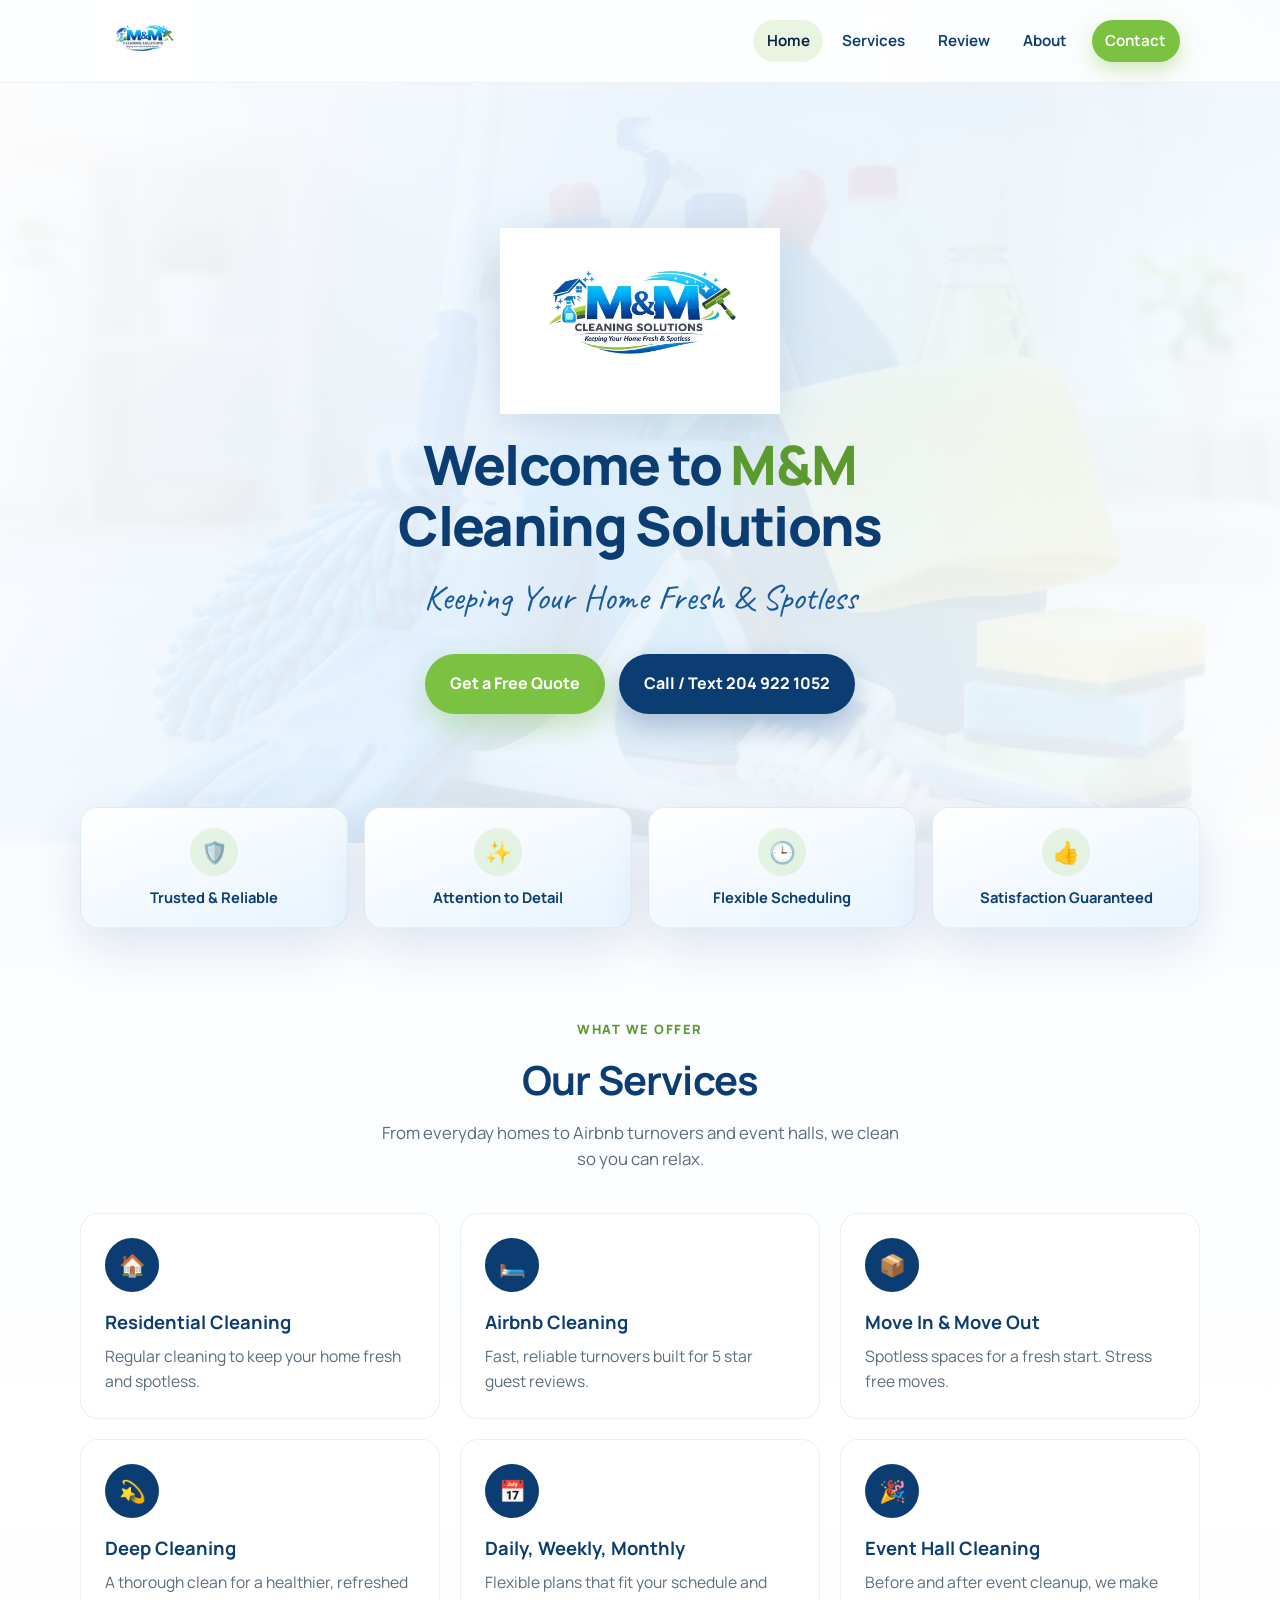
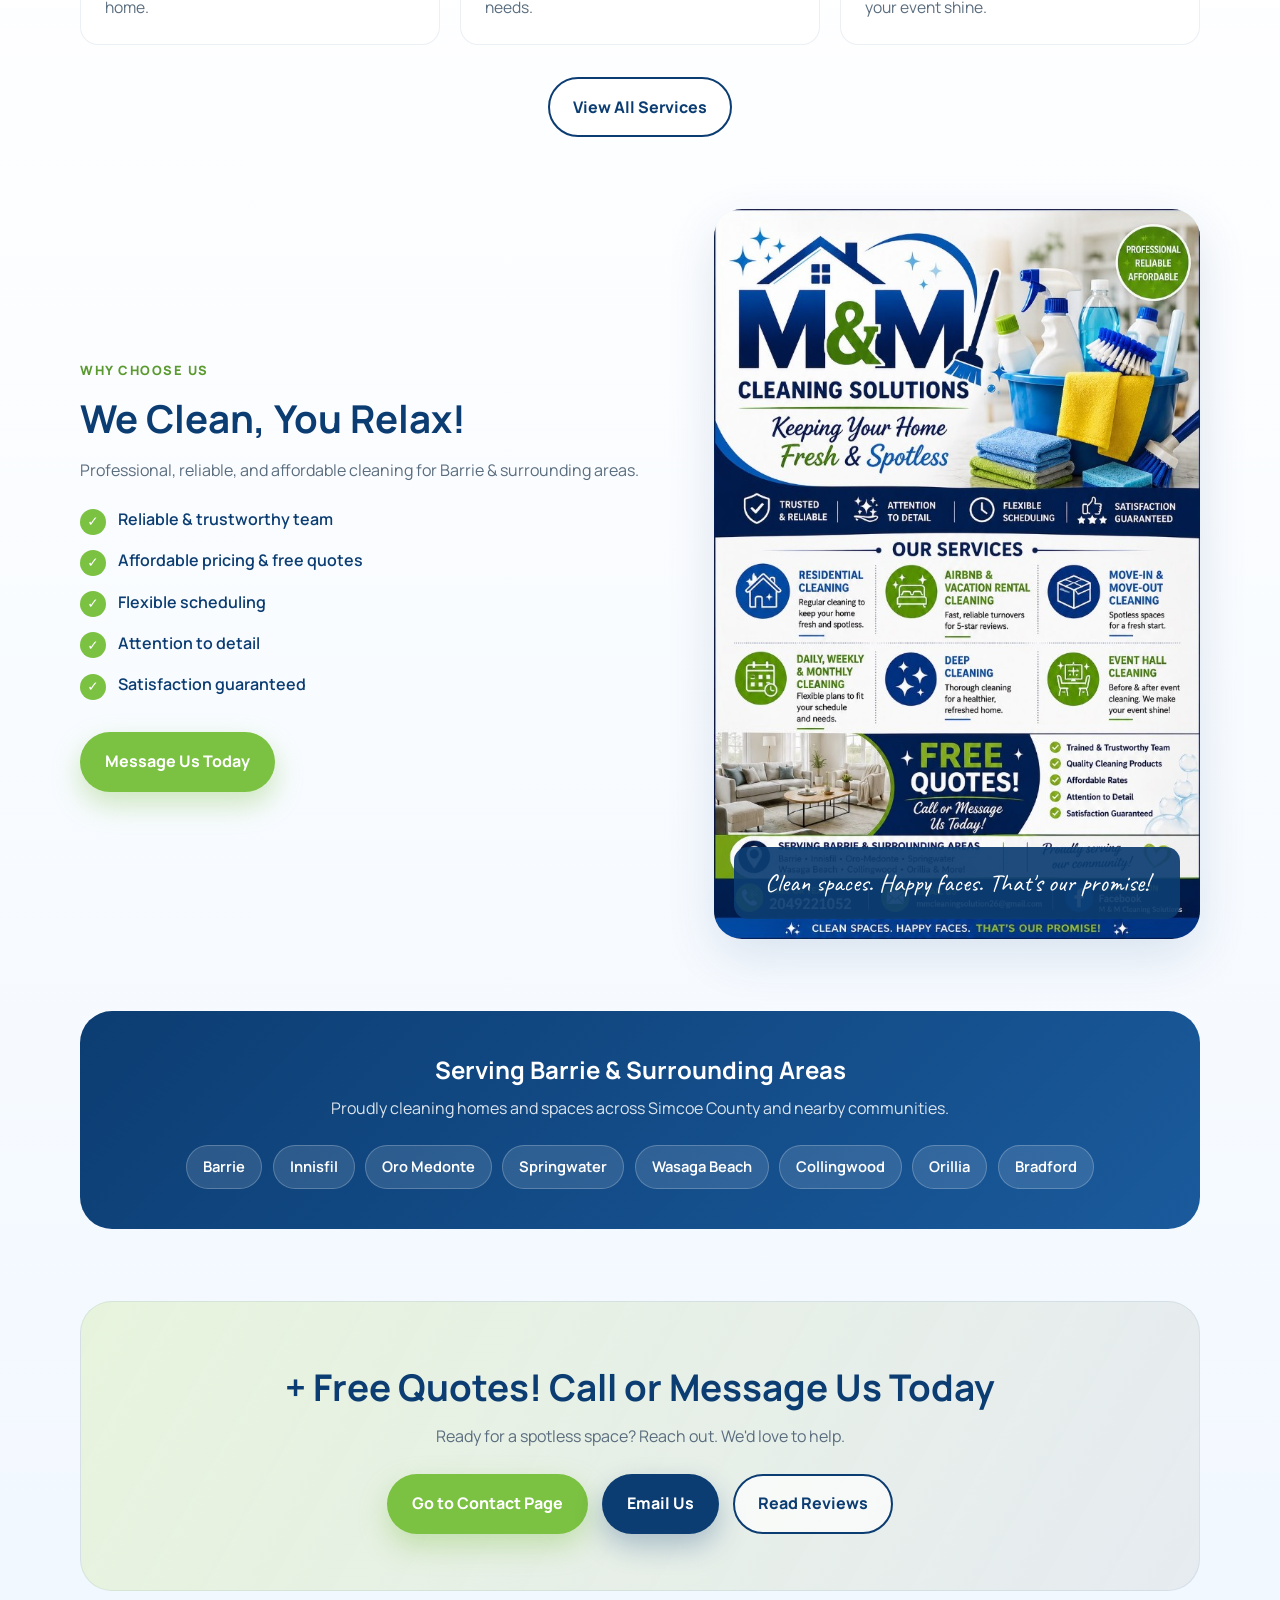
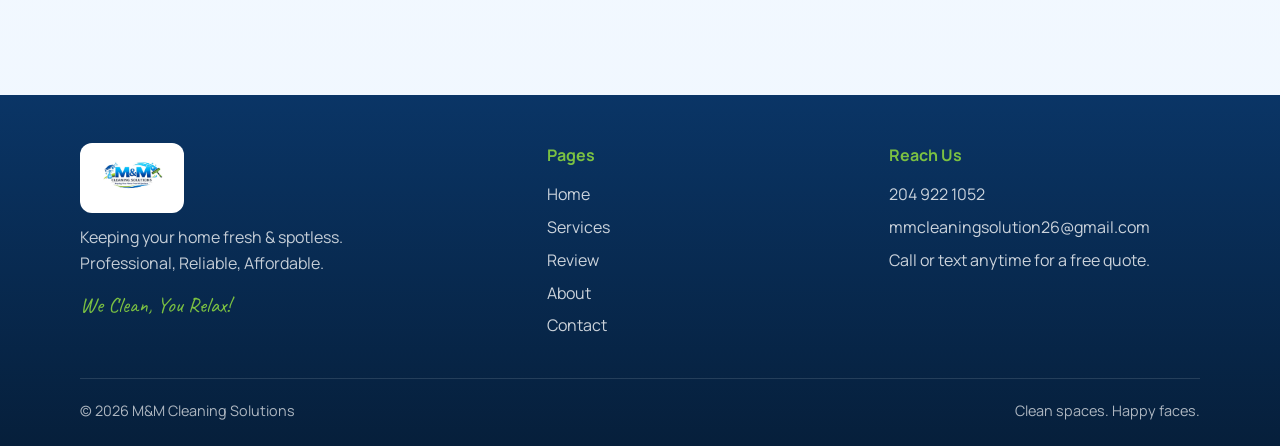
==== index.html @ eb291bbc "Add M&M Cleaning Solutions website with contact, services, and reviews. Co-authored-by: Cursor <curs" ====
﻿<!DOCTYPE html>
<html lang="en">
<head>
 <meta charset="UTF-8" />
 <meta name="viewport" content="width=device-width, initial-scale=1.0" />
 <title>M&M Cleaning Solutions | Keeping Your Home Fresh & Spotless</title>
 <meta name="description" content="Professional residential, Airbnb, deep, and event cleaning in Barrie and surrounding areas. Call or text 204 922 1052 for a free quote." />
 <link rel="preconnect" href="https://fonts.googleapis.com" />
 <link rel="preconnect" href="https://fonts.gstatic.com" crossorigin />
 <link href="https://fonts.googleapis.com/css2?family=Caveat:wght@600;700&family=Manrope:wght@500;600;700;800&display=swap" rel="stylesheet" />
 <link rel="stylesheet" href="css/styles.css" />
 <link rel="icon" href="assets/logo.png" />
</head>
<body data-page="home">
 <header class="site-header">
 <div class="nav-wrap">
 <a class="brand" href="index.html" aria-label="M&M Cleaning Solutions home">
 <img src="assets/logo.png" alt="M&M Cleaning Solutions logo" />
 <span class="brand-text">M&M Cleaning<small>Solutions</small></span>
 </a>
 <button class="menu-toggle" type="button" aria-label="Open menu" aria-expanded="false">☰</button>
 <nav class="nav-links" aria-label="Primary">
 <a href="index.html" data-nav="home">Home</a>
 <a href="services.html" data-nav="services">Services</a>
 <a href="review.html" data-nav="review">Review</a>
 <a href="about.html" data-nav="about">About</a>
 <a class="nav-cta" href="contact.html" data-nav="contact">Contact</a>
 </nav>
 </div>
 </header>

 <main>
 <section class="hero">
 <div class="hero-bg" aria-hidden="true"></div>
 <div class="hero-veil" aria-hidden="true"></div>
 <div class="hero-inner">
 <img class="hero-logo" src="assets/logo.png" alt="M&M Cleaning Solutions" />
 <h1>Welcome to <span>M&M</span> Cleaning Solutions</h1>
 <p class="hero-tag">Keeping Your Home Fresh & Spotless</p>
 <div class="hero-actions">
 <a class="btn btn-primary" href="contact.html">Get a Free Quote</a>
 <a class="btn btn-secondary" href="tel:2049221052">Call / Text 204 922 1052</a>
 </div>
 </div>
 </section>

 <div class="values">
 <article class="value-item reveal">
 <div class="value-icon">🛡️</div>
 <h3>Trusted & Reliable</h3>
 </article>
 <article class="value-item reveal">
 <div class="value-icon">✨</div>
 <h3>Attention to Detail</h3>
 </article>
 <article class="value-item reveal">
 <div class="value-icon">🕒</div>
 <h3>Flexible Scheduling</h3>
 </article>
 <article class="value-item reveal">
 <div class="value-icon">👍</div>
 <h3>Satisfaction Guaranteed</h3>
 </article>
 </div>

 <section class="section">
 <div class="section-inner">
 <div class="section-head reveal">
 <span class="eyebrow">What we offer</span>
 <h2>Our Services</h2>
 <p>From everyday homes to Airbnb turnovers and event halls, we clean so you can relax.</p>
 </div>
 <div class="services-grid">
 <article class="service reveal">
 <div class="service-icon">🏠</div>
 <h3>Residential Cleaning</h3>
 <p>Regular cleaning to keep your home fresh and spotless.</p>
 </article>
 <article class="service reveal">
 <div class="service-icon">🛏️</div>
 <h3>Airbnb Cleaning</h3>
 <p>Fast, reliable turnovers built for 5 star guest reviews.</p>
 </article>
 <article class="service reveal">
 <div class="service-icon">📦</div>
 <h3>Move In & Move Out</h3>
 <p>Spotless spaces for a fresh start. Stress free moves.</p>
 </article>
 <article class="service reveal">
 <div class="service-icon">💫</div>
 <h3>Deep Cleaning</h3>
 <p>A thorough clean for a healthier, refreshed home.</p>
 </article>
 <article class="service reveal">
 <div class="service-icon">📅</div>
 <h3>Daily, Weekly, Monthly</h3>
 <p>Flexible plans that fit your schedule and needs.</p>
 </article>
 <article class="service reveal">
 <div class="service-icon">🎉</div>
 <h3>Event Hall Cleaning</h3>
 <p>Before and after event cleanup, we make your event shine.</p>
 </article>
 </div>
 <div class="hero-actions" style="margin-top: 2rem;">
 <a class="btn btn-outline" href="services.html">View All Services</a>
 </div>
 </div>
 </section>

 <section class="section" style="padding-top: 0;">
 <div class="section-inner split">
 <div class="reveal">
 <span class="eyebrow">Why choose us</span>
 <h2 style="color: var(--navy); font-size: clamp(1.8rem, 3vw, 2.4rem); margin-bottom: 0.5rem;">We Clean, You Relax!</h2>
 <p style="color: var(--muted);">Professional, reliable, and affordable cleaning for Barrie & surrounding areas.</p>
 <ul class="check-list">
 <li><span class="check">✓</span> Reliable & trustworthy team</li>
 <li><span class="check">✓</span> Affordable pricing & free quotes</li>
 <li><span class="check">✓</span> Flexible scheduling</li>
 <li><span class="check">✓</span> Attention to detail</li>
 <li><span class="check">✓</span> Satisfaction guaranteed</li>
 </ul>
 <a class="btn btn-primary" href="contact.html">Message Us Today</a>
 </div>
 <div class="split-visual reveal">
 <img src="assets/living-room.png" alt="Clean, bright living space" />
 <div class="split-badge">Clean spaces. Happy faces. That's our promise!</div>
 </div>
 </div>
 </section>

 <section class="section" style="padding-top: 0;">
 <div class="section-inner">
 <div class="areas reveal">
 <h2>Serving Barrie & Surrounding Areas</h2>
 <p>Proudly cleaning homes and spaces across Simcoe County and nearby communities.</p>
 <div class="area-chips">
 <span>Barrie</span>
 <span>Innisfil</span>
 <span>Oro Medonte</span>
 <span>Springwater</span>
 <span>Wasaga Beach</span>
 <span>Collingwood</span>
 <span>Orillia</span>
 <span>Bradford</span>
 </div>
 </div>
 </div>
 </section>

 <section class="section" style="padding-top: 0;">
 <div class="section-inner">
 <div class="cta-band reveal">
 <h2>+ Free Quotes! Call or Message Us Today</h2>
 <p>Ready for a spotless space? Reach out. We'd love to help.</p>
 <div class="hero-actions">
 <a class="btn btn-primary" href="contact.html">Go to Contact Page</a>
 <a class="btn btn-secondary" href="mailto:mmcleaningsolution26@gmail.com">Email Us</a>
 <a class="btn btn-outline" href="review.html">Read Reviews</a>
 </div>
 </div>
 </div>
 </section>
 </main>

 <footer class="site-footer">
 <div class="footer-grid">
 <div class="footer-brand">
 <img src="assets/logo.png" alt="M&M Cleaning Solutions" />
 <p>Keeping your home fresh & spotless. Professional, Reliable, Affordable.</p>
 <p class="footer-promise" style="margin-top: 0.75rem;">We Clean, You Relax!</p>
 </div>
 <div class="footer-col">
 <h4>Pages</h4>
 <a href="index.html">Home</a>
 <a href="services.html">Services</a>
 <a href="review.html">Review</a>
 <a href="about.html">About</a>
 <a href="contact.html">Contact</a>
 </div>
 <div class="footer-col">
 <h4>Reach Us</h4>
 <a href="tel:2049221052">204 922 1052</a>
 <a href="mailto:mmcleaningsolution26@gmail.com">mmcleaningsolution26@gmail.com</a>
 <p>Call or text anytime for a free quote.</p>
 </div>
 </div>
 <div class="footer-bottom">
 <span>© <span id="year"></span> M&M Cleaning Solutions</span>
 <span>Clean spaces. Happy faces.</span>
 </div>
 </footer>

 <script src="js/main.js"></script>
</body>
</html>
---- css/styles.css ----
/* M&M Cleaning Solutions — Brand Styles */
:root {
  --navy: #0c3d72;
  --navy-deep: #08213f;
  --navy-soft: #1a5a9c;
  --lime: #7bc142;
  --lime-bright: #8fd45a;
  --lime-deep: #5a9a2e;
  --sky: #e8f4ff;
  --mist: #f3f9ff;
  --ink: #1a2b3c;
  --muted: #5a6d7e;
  --white: #ffffff;
  --shadow: 0 18px 50px rgba(12, 61, 114, 0.12);
  --radius: 18px;
  --max: 1120px;
  --font: "Manrope", system-ui, sans-serif;
  --script: "Caveat", cursive;
}

*,
*::before,
*::after {
  box-sizing: border-box;
  margin: 0;
  padding: 0;
}

html {
  scroll-behavior: smooth;
}

body {
  font-family: var(--font);
  color: var(--ink);
  background:
    radial-gradient(1200px 600px at 10% -10%, rgba(123, 193, 66, 0.14), transparent 55%),
    radial-gradient(900px 500px at 100% 0%, rgba(26, 90, 156, 0.12), transparent 50%),
    linear-gradient(180deg, var(--mist) 0%, var(--white) 40%, #eef6ff 100%);
  min-height: 100vh;
  line-height: 1.6;
  overflow-x: hidden;
}

img {
  max-width: 100%;
  display: block;
}

a {
  color: inherit;
  text-decoration: none;
}

ul {
  list-style: none;
}

/* —— Header —— */
.site-header {
  position: sticky;
  top: 0;
  z-index: 100;
  backdrop-filter: blur(14px);
  background: rgba(255, 255, 255, 0.88);
  border-bottom: 1px solid rgba(12, 61, 114, 0.08);
}

.nav-wrap {
  max-width: var(--max);
  margin: 0 auto;
  padding: 0.75rem 1.25rem;
  display: flex;
  align-items: center;
  justify-content: space-between;
  gap: 1rem;
}

.brand {
  display: flex;
  align-items: center;
  gap: 0.65rem;
}

.brand img {
  height: 58px;
  width: auto;
}

.brand-text {
  display: none;
}

.nav-links {
  display: flex;
  align-items: center;
  gap: 0.35rem;
}

.nav-links a {
  font-weight: 650;
  font-size: 0.95rem;
  padding: 0.55rem 0.85rem;
  border-radius: 999px;
  color: var(--navy);
  transition: background 0.25s ease, color 0.25s ease, transform 0.25s ease;
}

.nav-links a:hover,
.nav-links a.active {
  background: rgba(123, 193, 66, 0.16);
  color: var(--navy-deep);
}

.nav-links a.nav-cta {
  background: var(--lime);
  color: var(--white);
  margin-left: 0.35rem;
  box-shadow: 0 8px 20px rgba(123, 193, 66, 0.35);
}

.nav-links a.nav-cta:hover {
  background: var(--lime-deep);
  color: var(--white);
  transform: translateY(-1px);
}

.menu-toggle {
  display: none;
  border: none;
  background: var(--navy);
  color: white;
  width: 44px;
  height: 44px;
  border-radius: 12px;
  cursor: pointer;
  font-size: 1.25rem;
}

/* —— Hero —— */
.hero {
  position: relative;
  min-height: min(92vh, 760px);
  display: grid;
  place-items: center;
  overflow: hidden;
  isolation: isolate;
}

.hero-bg {
  position: absolute;
  inset: 0;
  background:
    url("../assets/banner.png") center / cover no-repeat;
  opacity: 0.28;
  z-index: -2;
  transform: scale(1.04);
  animation: heroDrift 18s ease-in-out infinite alternate;
}

.hero-veil {
  position: absolute;
  inset: 0;
  z-index: -1;
  background:
    linear-gradient(120deg, rgba(255, 255, 255, 0.88) 0%, rgba(232, 244, 255, 0.78) 45%, rgba(255, 255, 255, 0.7) 100%),
    radial-gradient(circle at 70% 40%, rgba(123, 193, 66, 0.12), transparent 45%);
}

.hero-inner {
  max-width: var(--max);
  width: 100%;
  padding: 4.5rem 1.25rem 3.5rem;
  text-align: center;
}

.hero-logo {
  width: min(280px, 70vw);
  margin: 0 auto 1.25rem;
  filter: drop-shadow(0 10px 24px rgba(12, 61, 114, 0.15));
  animation: riseIn 0.9s ease both;
}

.hero h1 {
  font-size: clamp(2rem, 5vw, 3.4rem);
  line-height: 1.12;
  color: var(--navy);
  font-weight: 800;
  letter-spacing: -0.03em;
  max-width: 16ch;
  margin: 0 auto 0.85rem;
  animation: riseIn 0.9s ease 0.1s both;
}

.hero h1 span {
  color: var(--lime-deep);
}

.hero-tag {
  font-family: var(--script);
  font-size: clamp(1.55rem, 3.2vw, 2.2rem);
  color: var(--navy-soft);
  margin-bottom: 1.75rem;
  animation: riseIn 0.9s ease 0.2s both;
}

.hero-actions {
  display: flex;
  flex-wrap: wrap;
  gap: 0.85rem;
  justify-content: center;
  animation: riseIn 0.9s ease 0.3s both;
}

.btn {
  display: inline-flex;
  align-items: center;
  justify-content: center;
  gap: 0.45rem;
  padding: 0.95rem 1.45rem;
  border-radius: 999px;
  font-weight: 750;
  font-size: 1rem;
  border: 2px solid transparent;
  cursor: pointer;
  transition: transform 0.2s ease, box-shadow 0.2s ease, background 0.2s ease;
}

.btn:hover {
  transform: translateY(-2px);
}

.btn-primary {
  background: var(--lime);
  color: var(--white);
  box-shadow: 0 12px 28px rgba(123, 193, 66, 0.35);
}

.btn-primary:hover {
  background: var(--lime-deep);
}

.btn-secondary {
  background: var(--navy);
  color: var(--white);
  box-shadow: 0 12px 28px rgba(12, 61, 114, 0.28);
}

.btn-secondary:hover {
  background: var(--navy-soft);
}

.btn-outline {
  background: rgba(255, 255, 255, 0.7);
  border-color: var(--navy);
  color: var(--navy);
}

.btn-outline:hover {
  background: var(--navy);
  color: white;
}

/* —— Sections —— */
.section {
  padding: 4.5rem 1.25rem;
}

.section-inner {
  max-width: var(--max);
  margin: 0 auto;
}

.section-head {
  text-align: center;
  margin-bottom: 2.5rem;
}

.section-head h2 {
  font-size: clamp(1.8rem, 3.5vw, 2.5rem);
  color: var(--navy);
  letter-spacing: -0.02em;
  margin-bottom: 0.5rem;
}

.section-head p {
  color: var(--muted);
  max-width: 52ch;
  margin: 0 auto;
  font-size: 1.05rem;
}

.eyebrow {
  display: inline-block;
  font-size: 0.8rem;
  font-weight: 800;
  letter-spacing: 0.12em;
  text-transform: uppercase;
  color: var(--lime-deep);
  margin-bottom: 0.5rem;
}

/* Values strip */
.values {
  display: grid;
  grid-template-columns: repeat(4, 1fr);
  gap: 1rem;
  margin-top: -2.25rem;
  position: relative;
  z-index: 2;
  padding: 0 1.25rem 1rem;
  max-width: calc(var(--max) + 2.5rem);
  margin-left: auto;
  margin-right: auto;
}

.value-item {
  background: linear-gradient(160deg, var(--white), var(--sky));
  border: 1px solid rgba(12, 61, 114, 0.08);
  border-radius: var(--radius);
  padding: 1.25rem 1rem;
  text-align: center;
  box-shadow: var(--shadow);
  transition: transform 0.25s ease;
}

.value-item:hover {
  transform: translateY(-4px);
}

.value-icon {
  width: 48px;
  height: 48px;
  margin: 0 auto 0.75rem;
  border-radius: 50%;
  display: grid;
  place-items: center;
  background: rgba(123, 193, 66, 0.15);
  color: var(--navy);
  font-size: 1.35rem;
}

.value-item h3 {
  font-size: 0.92rem;
  color: var(--navy);
  line-height: 1.3;
}

/* Services grid */
.services-grid {
  display: grid;
  grid-template-columns: repeat(3, 1fr);
  gap: 1.25rem;
}

.service {
  padding: 1.5rem;
  border-radius: var(--radius);
  background: rgba(255, 255, 255, 0.72);
  border: 1px solid rgba(12, 61, 114, 0.08);
  transition: border-color 0.25s ease, transform 0.25s ease, box-shadow 0.25s ease;
}

.service:hover {
  border-color: rgba(123, 193, 66, 0.55);
  transform: translateY(-3px);
  box-shadow: var(--shadow);
}

.service-icon {
  width: 54px;
  height: 54px;
  border-radius: 50%;
  background: var(--navy);
  color: white;
  display: grid;
  place-items: center;
  font-size: 1.35rem;
  margin-bottom: 1rem;
}

.service h3 {
  color: var(--navy);
  margin-bottom: 0.4rem;
  font-size: 1.15rem;
}

.service p {
  color: var(--muted);
  font-size: 0.98rem;
}

/* Why / split */
.split {
  display: grid;
  grid-template-columns: 1.1fr 0.9fr;
  gap: 2.5rem;
  align-items: center;
}

.check-list {
  display: grid;
  gap: 0.85rem;
  margin: 1.5rem 0 2rem;
}

.check-list li {
  display: flex;
  align-items: flex-start;
  gap: 0.75rem;
  font-weight: 600;
  color: var(--navy);
}

.check {
  flex-shrink: 0;
  width: 26px;
  height: 26px;
  border-radius: 50%;
  background: var(--lime);
  color: white;
  display: grid;
  place-items: center;
  font-size: 0.85rem;
  margin-top: 0.1rem;
}

.split-visual {
  position: relative;
  border-radius: 28px;
  overflow: hidden;
  min-height: 340px;
  box-shadow: var(--shadow);
}

.split-visual img {
  width: 100%;
  height: 100%;
  object-fit: cover;
  min-height: 340px;
}

.split-badge {
  position: absolute;
  bottom: 1.25rem;
  left: 1.25rem;
  right: 1.25rem;
  background: rgba(12, 61, 114, 0.92);
  color: white;
  padding: 1rem 1.15rem;
  border-radius: 14px;
  font-family: var(--script);
  font-size: 1.55rem;
  text-align: center;
}

/* Areas */
.areas {
  background: linear-gradient(135deg, var(--navy) 0%, var(--navy-soft) 100%);
  color: white;
  border-radius: 32px;
  padding: 2.5rem 1.75rem;
  text-align: center;
}

.areas h2 {
  margin-bottom: 0.4rem;
}

.areas > p {
  opacity: 0.85;
  margin-bottom: 1.5rem;
}

.area-chips {
  display: flex;
  flex-wrap: wrap;
  justify-content: center;
  gap: 0.65rem;
}

.area-chips span {
  background: rgba(255, 255, 255, 0.12);
  border: 1px solid rgba(255, 255, 255, 0.22);
  padding: 0.55rem 1rem;
  border-radius: 999px;
  font-weight: 650;
  font-size: 0.92rem;
}

/* CTA band */
.cta-band {
  text-align: center;
  padding: 3.5rem 1.5rem;
  background:
    linear-gradient(120deg, rgba(123, 193, 66, 0.18), rgba(12, 61, 114, 0.1)),
    var(--white);
  border-radius: 32px;
  border: 1px solid rgba(12, 61, 114, 0.08);
}

.cta-band h2 {
  color: var(--navy);
  font-size: clamp(1.7rem, 3vw, 2.3rem);
  margin-bottom: 0.5rem;
}

.cta-band p {
  color: var(--muted);
  margin-bottom: 1.5rem;
}

.cta-band .hero-actions {
  animation: none;
}

/* Page hero (inner pages) */
.page-hero {
  position: relative;
  padding: 4rem 1.25rem 3rem;
  text-align: center;
  overflow: hidden;
  isolation: isolate;
}

.page-hero .hero-bg {
  opacity: 0.22;
  animation: none;
}

.page-hero h1 {
  font-size: clamp(2rem, 4vw, 2.8rem);
  color: var(--navy);
  margin-bottom: 0.5rem;
  position: relative;
}

.page-hero p {
  color: var(--muted);
  max-width: 48ch;
  margin: 0 auto;
  position: relative;
  font-size: 1.08rem;
}

/* Contact page */
.contact-layout {
  display: grid;
  grid-template-columns: 1fr 1.15fr;
  gap: 2rem;
  align-items: start;
}

.contact-info {
  display: grid;
  gap: 1rem;
}

.contact-card {
  background: linear-gradient(160deg, var(--navy) 0%, var(--navy-soft) 100%);
  color: white;
  border-radius: 24px;
  padding: 1.75rem;
  box-shadow: var(--shadow);
}

.contact-card h2 {
  font-size: 1.5rem;
  margin-bottom: 0.35rem;
}

.contact-card > p {
  opacity: 0.88;
  margin-bottom: 1.35rem;
}

.contact-line {
  display: flex;
  gap: 0.9rem;
  align-items: flex-start;
  padding: 0.95rem 0;
  border-top: 1px solid rgba(255, 255, 255, 0.15);
}

.contact-line:first-of-type {
  border-top: none;
  padding-top: 0;
}

.contact-ico {
  width: 44px;
  height: 44px;
  border-radius: 12px;
  background: var(--lime);
  display: grid;
  place-items: center;
  flex-shrink: 0;
  font-size: 1.2rem;
}

.contact-line strong {
  display: block;
  font-size: 0.8rem;
  text-transform: uppercase;
  letter-spacing: 0.08em;
  opacity: 0.75;
  margin-bottom: 0.15rem;
}

.contact-line a,
.contact-line span {
  font-size: 1.08rem;
  font-weight: 700;
  word-break: break-word;
}

.contact-line a:hover {
  color: var(--lime);
}

.quick-actions {
  display: grid;
  grid-template-columns: 1fr 1fr;
  gap: 0.75rem;
  margin-top: 0.5rem;
}

.quick-actions .btn {
  width: 100%;
}

.info-panel {
  background: rgba(255, 255, 255, 0.8);
  border: 1px solid rgba(12, 61, 114, 0.08);
  border-radius: 24px;
  padding: 1.5rem;
}

.info-panel h3 {
  color: var(--navy);
  margin-bottom: 0.75rem;
}

.form-panel {
  background: var(--white);
  border: 1px solid rgba(12, 61, 114, 0.1);
  border-radius: 24px;
  padding: 1.75rem;
  box-shadow: var(--shadow);
}

.form-panel h2 {
  color: var(--navy);
  margin-bottom: 0.35rem;
}

.form-panel > p {
  color: var(--muted);
  margin-bottom: 1.35rem;
}

.form-grid {
  display: grid;
  grid-template-columns: 1fr 1fr;
  gap: 1rem;
}

.field {
  display: grid;
  gap: 0.35rem;
}

.field.full {
  grid-column: 1 / -1;
}

.field label {
  font-weight: 700;
  font-size: 0.9rem;
  color: var(--navy);
}

.field input,
.field select,
.field textarea {
  width: 100%;
  padding: 0.85rem 1rem;
  border-radius: 12px;
  border: 1.5px solid rgba(12, 61, 114, 0.18);
  font: inherit;
  background: var(--mist);
  color: var(--ink);
  transition: border-color 0.2s ease, box-shadow 0.2s ease;
}

.field input:focus,
.field select:focus,
.field textarea:focus {
  outline: none;
  border-color: var(--lime);
  box-shadow: 0 0 0 3px rgba(123, 193, 66, 0.2);
  background: white;
}

.field textarea {
  min-height: 130px;
  resize: vertical;
}

.form-note {
  margin-top: 0.85rem;
  font-size: 0.9rem;
  color: var(--muted);
}

.form-success {
  display: none;
  margin-top: 1rem;
  padding: 1rem;
  border-radius: 12px;
  background: rgba(123, 193, 66, 0.15);
  color: var(--navy);
  font-weight: 650;
}

.form-success.show {
  display: block;
  animation: riseIn 0.45s ease both;
}

/* Review page — gallery + comments */
.media-toolbar {
  display: flex;
  flex-wrap: wrap;
  gap: 0.75rem;
  justify-content: space-between;
  align-items: center;
  margin: 0 0 1.25rem;
}

.media-toolbar h2 {
  color: var(--navy);
  font-size: 1.4rem;
}

.review-count {
  font-weight: 750;
  color: var(--lime-deep);
  font-size: 0.95rem;
}

.gallery-placeholder {
  display: grid;
  place-items: center;
  background:
    linear-gradient(160deg, rgba(232, 244, 255, 0.95), rgba(255, 255, 255, 0.85));
  border: 2px dashed rgba(12, 61, 114, 0.22);
  box-shadow: none;
}

.gallery-placeholder:hover {
  border-color: rgba(123, 193, 66, 0.55);
}

.placeholder-inner {
  text-align: center;
  color: var(--navy);
  padding: 1rem;
}

.placeholder-inner span {
  display: block;
  font-weight: 800;
  margin-bottom: 0.25rem;
}

.placeholder-inner small {
  color: var(--muted);
  font-weight: 600;
}

.review-layout {
  display: grid;
  grid-template-columns: 1fr 1.1fr;
  gap: 2rem;
  align-items: start;
}

.reviews-panel {
  background: rgba(255, 255, 255, 0.72);
  border: 1px solid rgba(12, 61, 114, 0.08);
  border-radius: 24px;
  padding: 1.5rem;
  min-height: 320px;
}

.reviews-list {
  display: grid;
  gap: 1rem;
  max-height: 560px;
  overflow-y: auto;
  padding-right: 0.25rem;
}

.review-card {
  padding: 1.15rem 1.25rem;
  border-radius: 16px;
  background: linear-gradient(160deg, var(--white), var(--sky));
  border: 1px solid rgba(12, 61, 114, 0.08);
  animation: riseIn 0.45s ease both;
}

.review-card-top {
  display: flex;
  justify-content: space-between;
  gap: 0.75rem;
  align-items: flex-start;
  margin-bottom: 0.55rem;
}

.review-card h3 {
  color: var(--navy);
  font-size: 1.05rem;
  margin-bottom: 0.2rem;
}

.review-stars {
  color: #e6a819;
  letter-spacing: 0.06em;
  font-size: 1rem;
  line-height: 1;
}

.review-card time {
  font-size: 0.82rem;
  color: var(--muted);
  font-weight: 650;
  white-space: nowrap;
}

.review-card p {
  color: var(--ink);
  font-size: 0.98rem;
  white-space: pre-wrap;
}

.media-grid {
  display: grid;
  grid-template-columns: repeat(3, 1fr);
  gap: 1.1rem;
}

.media-item {
  position: relative;
  border-radius: 18px;
  overflow: hidden;
  background: var(--sky);
  aspect-ratio: 4 / 3;
  border: 2px solid transparent;
  box-shadow: 0 10px 28px rgba(12, 61, 114, 0.1);
  animation: riseIn 0.5s ease both;
}

.media-item:hover {
  border-color: var(--lime);
}

.media-item img,
.media-item video {
  width: 100%;
  height: 100%;
  object-fit: cover;
}

.media-item .media-meta {
  position: absolute;
  inset: auto 0 0 0;
  padding: 0.65rem 0.8rem;
  background: linear-gradient(transparent, rgba(8, 33, 63, 0.85));
  color: white;
  font-size: 0.82rem;
  font-weight: 650;
  display: flex;
  justify-content: space-between;
  align-items: center;
  gap: 0.5rem;
}

.media-delete {
  border: none;
  background: rgba(255, 255, 255, 0.2);
  color: white;
  width: 30px;
  height: 30px;
  border-radius: 8px;
  cursor: pointer;
  font-size: 0.95rem;
}

.media-delete:hover {
  background: #e74c3c;
}

.media-empty {
  grid-column: 1 / -1;
  text-align: center;
  padding: 3rem 1rem;
  color: var(--muted);
  border: 1px dashed rgba(12, 61, 114, 0.2);
  border-radius: 18px;
  background: rgba(255, 255, 255, 0.6);
}

/* Services detail */
.service-detail {
  display: grid;
  gap: 1rem;
}

.service-row {
  display: grid;
  grid-template-columns: 72px 1fr;
  gap: 1.15rem;
  padding: 1.35rem;
  border-radius: var(--radius);
  background: rgba(255, 255, 255, 0.75);
  border: 1px solid rgba(12, 61, 114, 0.08);
  align-items: start;
}

.service-row .service-icon {
  margin: 0;
}

/* Footer */
.site-footer {
  margin-top: 2rem;
  background: linear-gradient(180deg, #0a3566, #061f3b);
  color: rgba(255, 255, 255, 0.9);
  padding: 3rem 1.25rem 1.5rem;
}

.footer-grid {
  max-width: var(--max);
  margin: 0 auto;
  display: grid;
  grid-template-columns: 1.4fr 1fr 1fr;
  gap: 2rem;
  padding-bottom: 2rem;
  border-bottom: 1px solid rgba(255, 255, 255, 0.12);
}

.footer-brand img {
  height: 70px;
  width: auto;
  margin-bottom: 0.75rem;
  background: white;
  border-radius: 12px;
  padding: 0.35rem 0.5rem;
}

.footer-brand p {
  opacity: 0.85;
  max-width: 32ch;
}

.footer-col h4 {
  color: var(--lime);
  margin-bottom: 0.85rem;
  font-size: 1rem;
}

.footer-col a,
.footer-col p {
  display: block;
  margin-bottom: 0.45rem;
  opacity: 0.88;
}

.footer-col a:hover {
  color: var(--lime);
  opacity: 1;
}

.footer-bottom {
  max-width: var(--max);
  margin: 0 auto;
  padding-top: 1.25rem;
  display: flex;
  flex-wrap: wrap;
  justify-content: space-between;
  gap: 0.75rem;
  font-size: 0.9rem;
  opacity: 0.75;
}

.footer-promise {
  font-family: var(--script);
  font-size: 1.35rem;
  color: var(--lime);
  opacity: 1 !important;
}

/* Reveal animations */
.reveal {
  opacity: 0;
  transform: translateY(18px);
  transition: opacity 0.7s ease, transform 0.7s ease;
}

.reveal.visible {
  opacity: 1;
  transform: none;
}

@keyframes riseIn {
  from {
    opacity: 0;
    transform: translateY(16px);
  }
  to {
    opacity: 1;
    transform: none;
  }
}

@keyframes heroDrift {
  from {
    transform: scale(1.04) translateY(0);
  }
  to {
    transform: scale(1.08) translateY(-1.5%);
  }
}

/* Responsive */
@media (max-width: 900px) {
  .values {
    grid-template-columns: repeat(2, 1fr);
  }

  .services-grid,
  .media-grid {
    grid-template-columns: 1fr 1fr;
  }

  .split,
  .contact-layout,
  .review-layout,
  .footer-grid {
    grid-template-columns: 1fr;
  }

  .brand-text {
    display: block;
    font-weight: 800;
    color: var(--navy);
    font-size: 0.95rem;
    line-height: 1.2;
  }

  .brand-text small {
    display: block;
    font-weight: 600;
    color: var(--muted);
    font-size: 0.72rem;
  }
}

@media (max-width: 720px) {
  .menu-toggle {
    display: grid;
    place-items: center;
  }

  .nav-links {
    position: absolute;
    top: 100%;
    left: 0;
    right: 0;
    background: white;
    flex-direction: column;
    align-items: stretch;
    padding: 0.75rem;
    border-bottom: 1px solid rgba(12, 61, 114, 0.1);
    display: none;
    box-shadow: var(--shadow);
  }

  .nav-links.open {
    display: flex;
  }

  .nav-links a.nav-cta {
    margin-left: 0;
    text-align: center;
  }

  .services-grid,
  .media-grid,
  .form-grid,
  .quick-actions,
  .values {
    grid-template-columns: 1fr;
  }

  .hero {
    min-height: 85vh;
  }

  .brand img {
    height: 48px;
  }
}
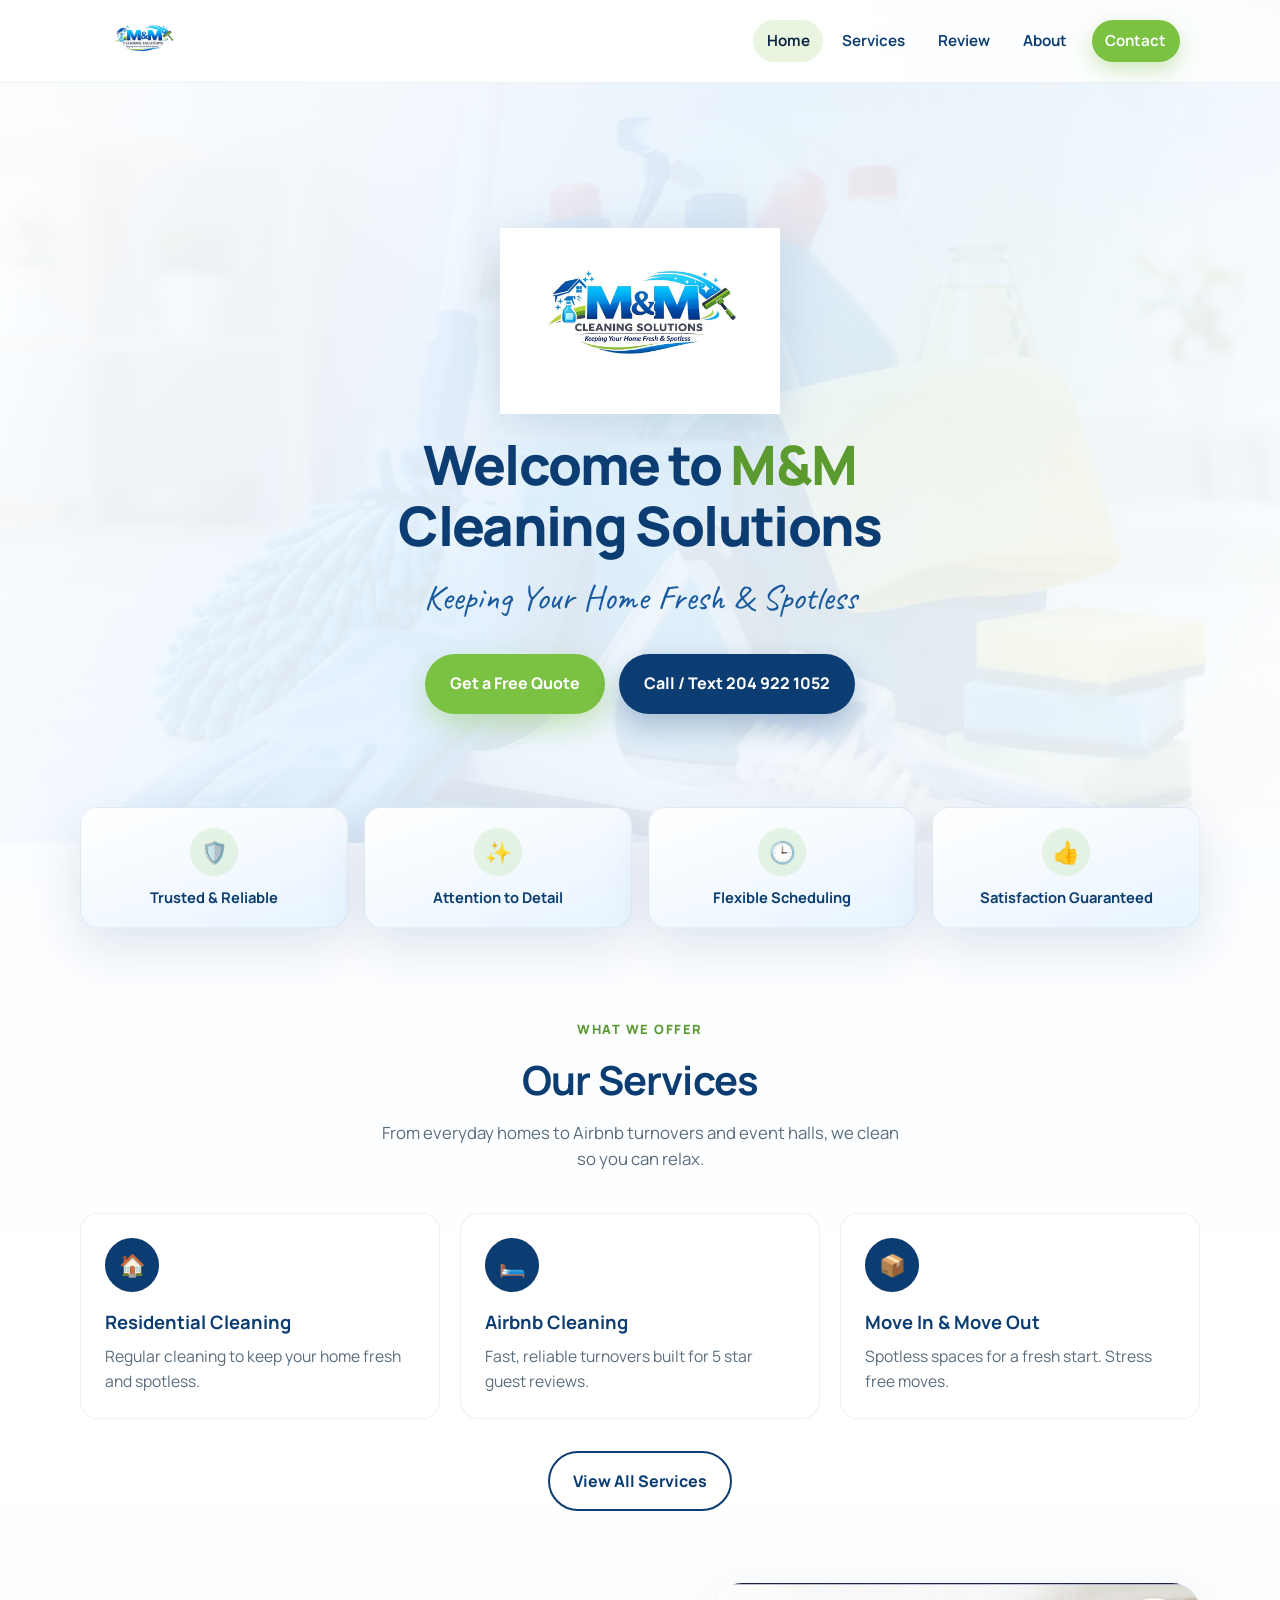
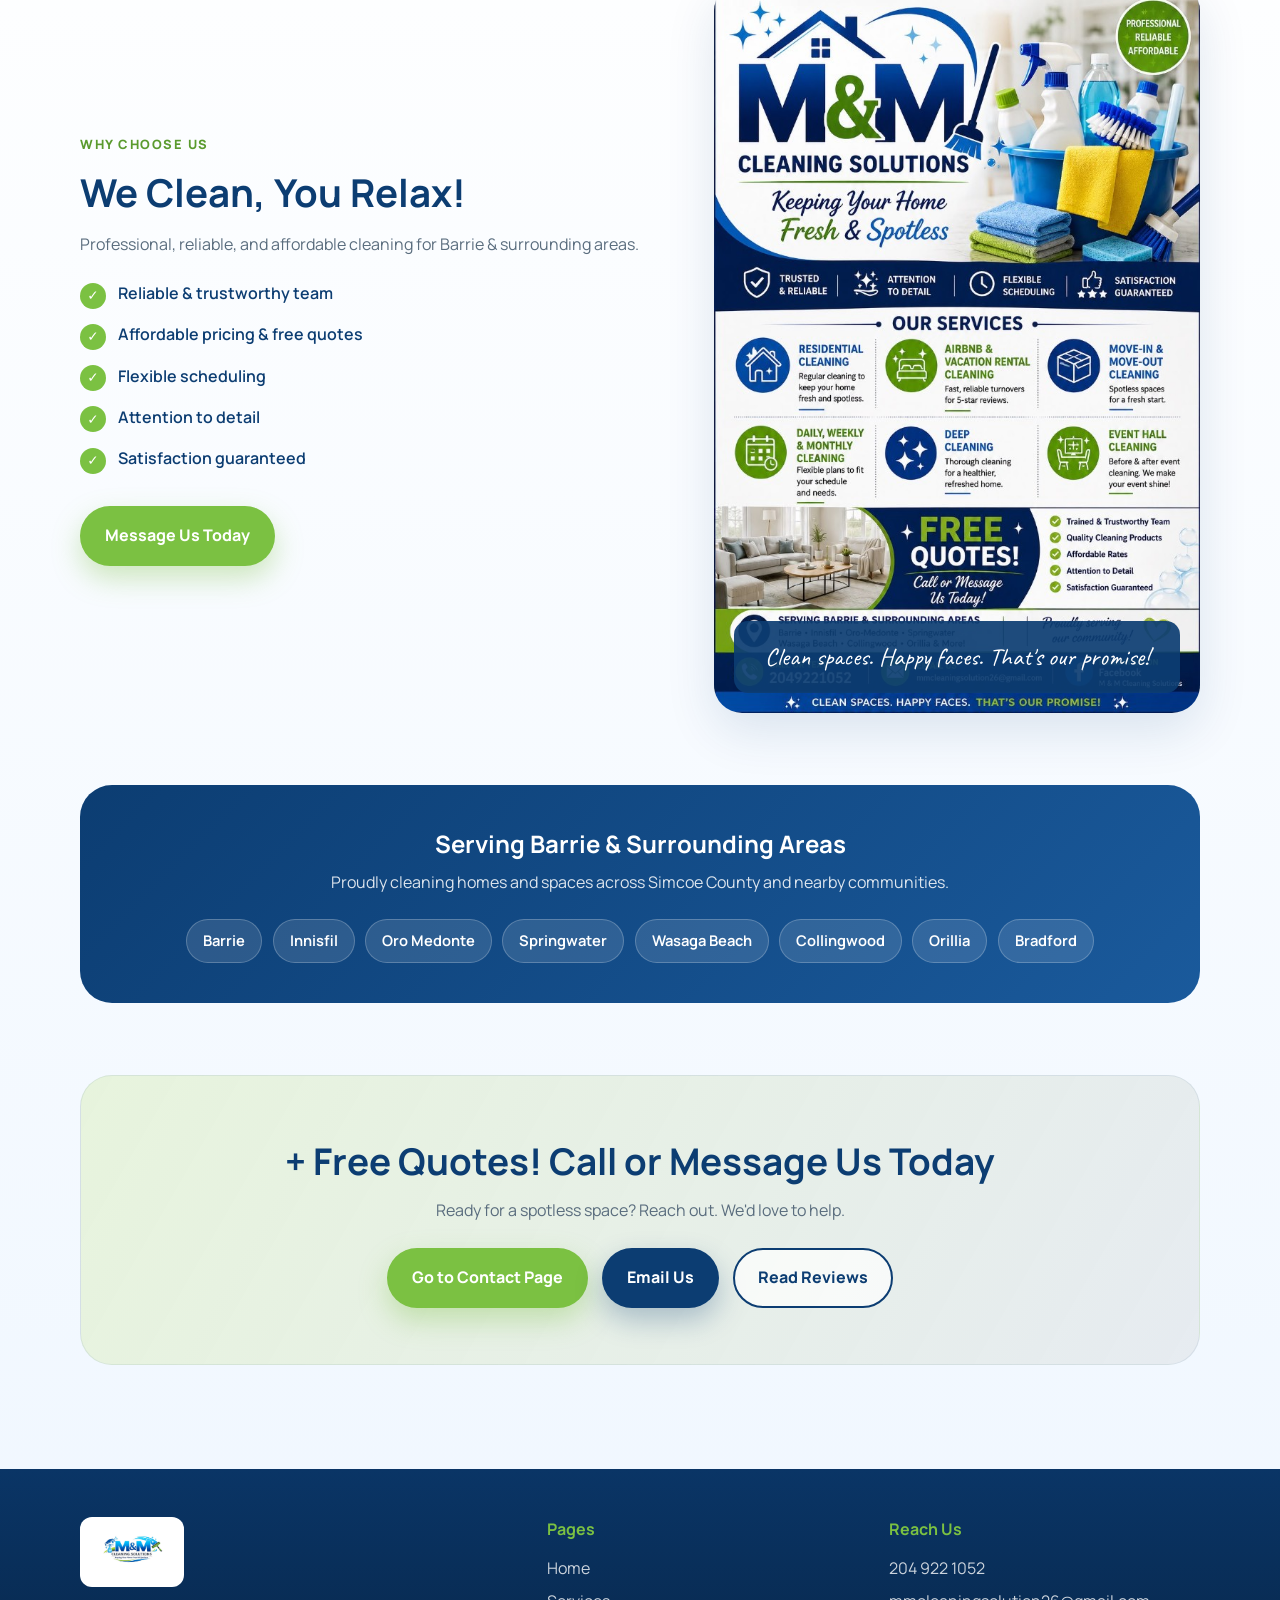
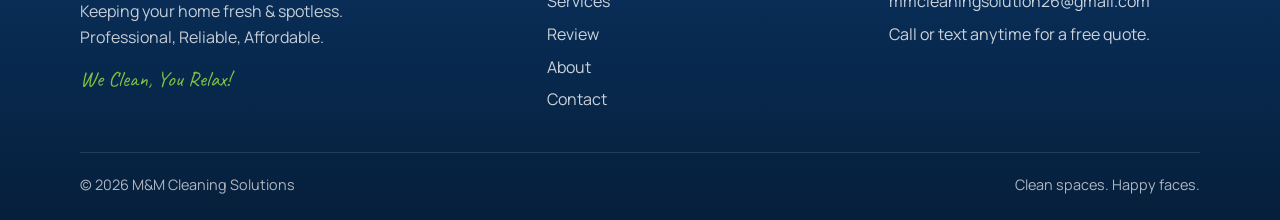
==== commit 02c53ca3: "Show only three services on the home page. EOF  Co-authored-by: Cursor <cursoragent@cursor.com>" ====
--- a/index.html
+++ b/index.html
@@ -85,21 +85,6 @@
  <div class="service-icon">📦</div>
  <h3>Move In & Move Out</h3>
  <p>Spotless spaces for a fresh start. Stress free moves.</p>
- </article>
- <article class="service reveal">
- <div class="service-icon">💫</div>
- <h3>Deep Cleaning</h3>
- <p>A thorough clean for a healthier, refreshed home.</p>
- </article>
- <article class="service reveal">
- <div class="service-icon">📅</div>
- <h3>Daily, Weekly, Monthly</h3>
- <p>Flexible plans that fit your schedule and needs.</p>
- </article>
- <article class="service reveal">
- <div class="service-icon">🎉</div>
- <h3>Event Hall Cleaning</h3>
- <p>Before and after event cleanup, we make your event shine.</p>
  </article>
  </div>
  <div class="hero-actions" style="margin-top: 2rem;">
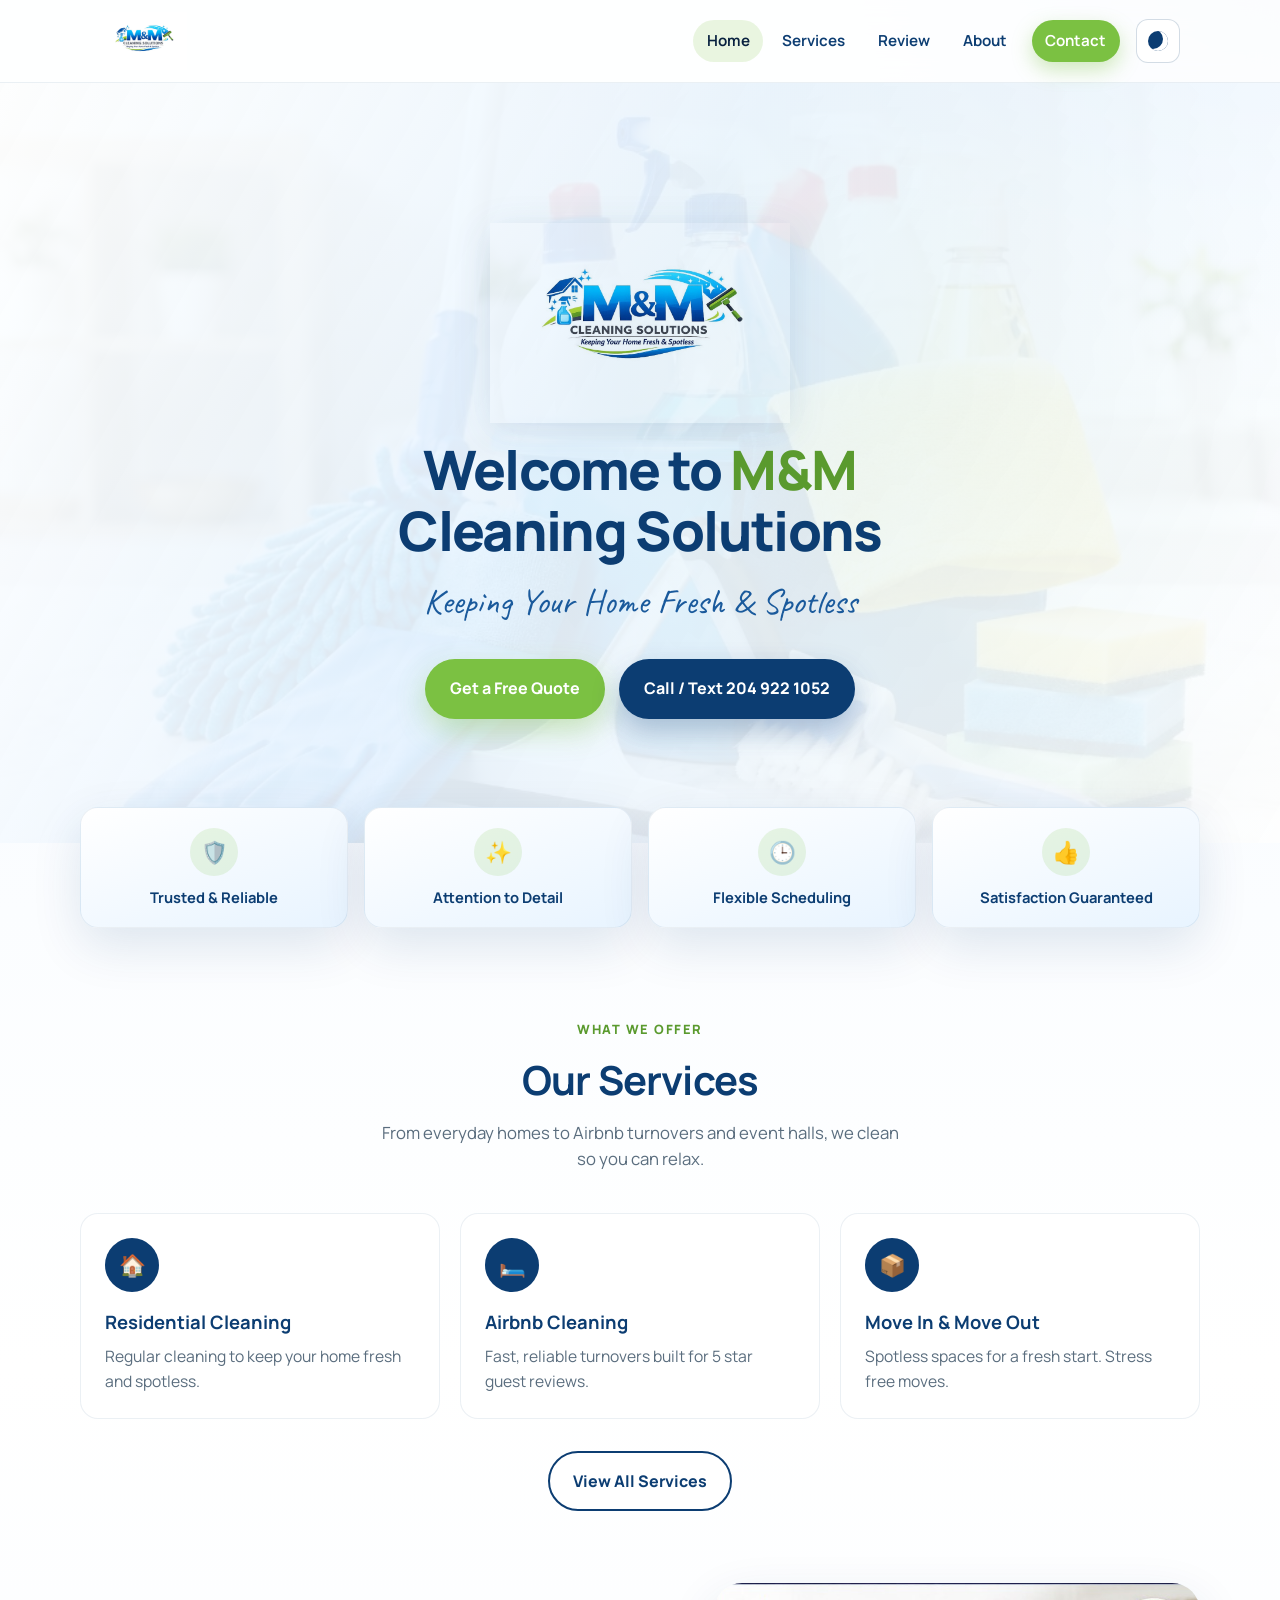
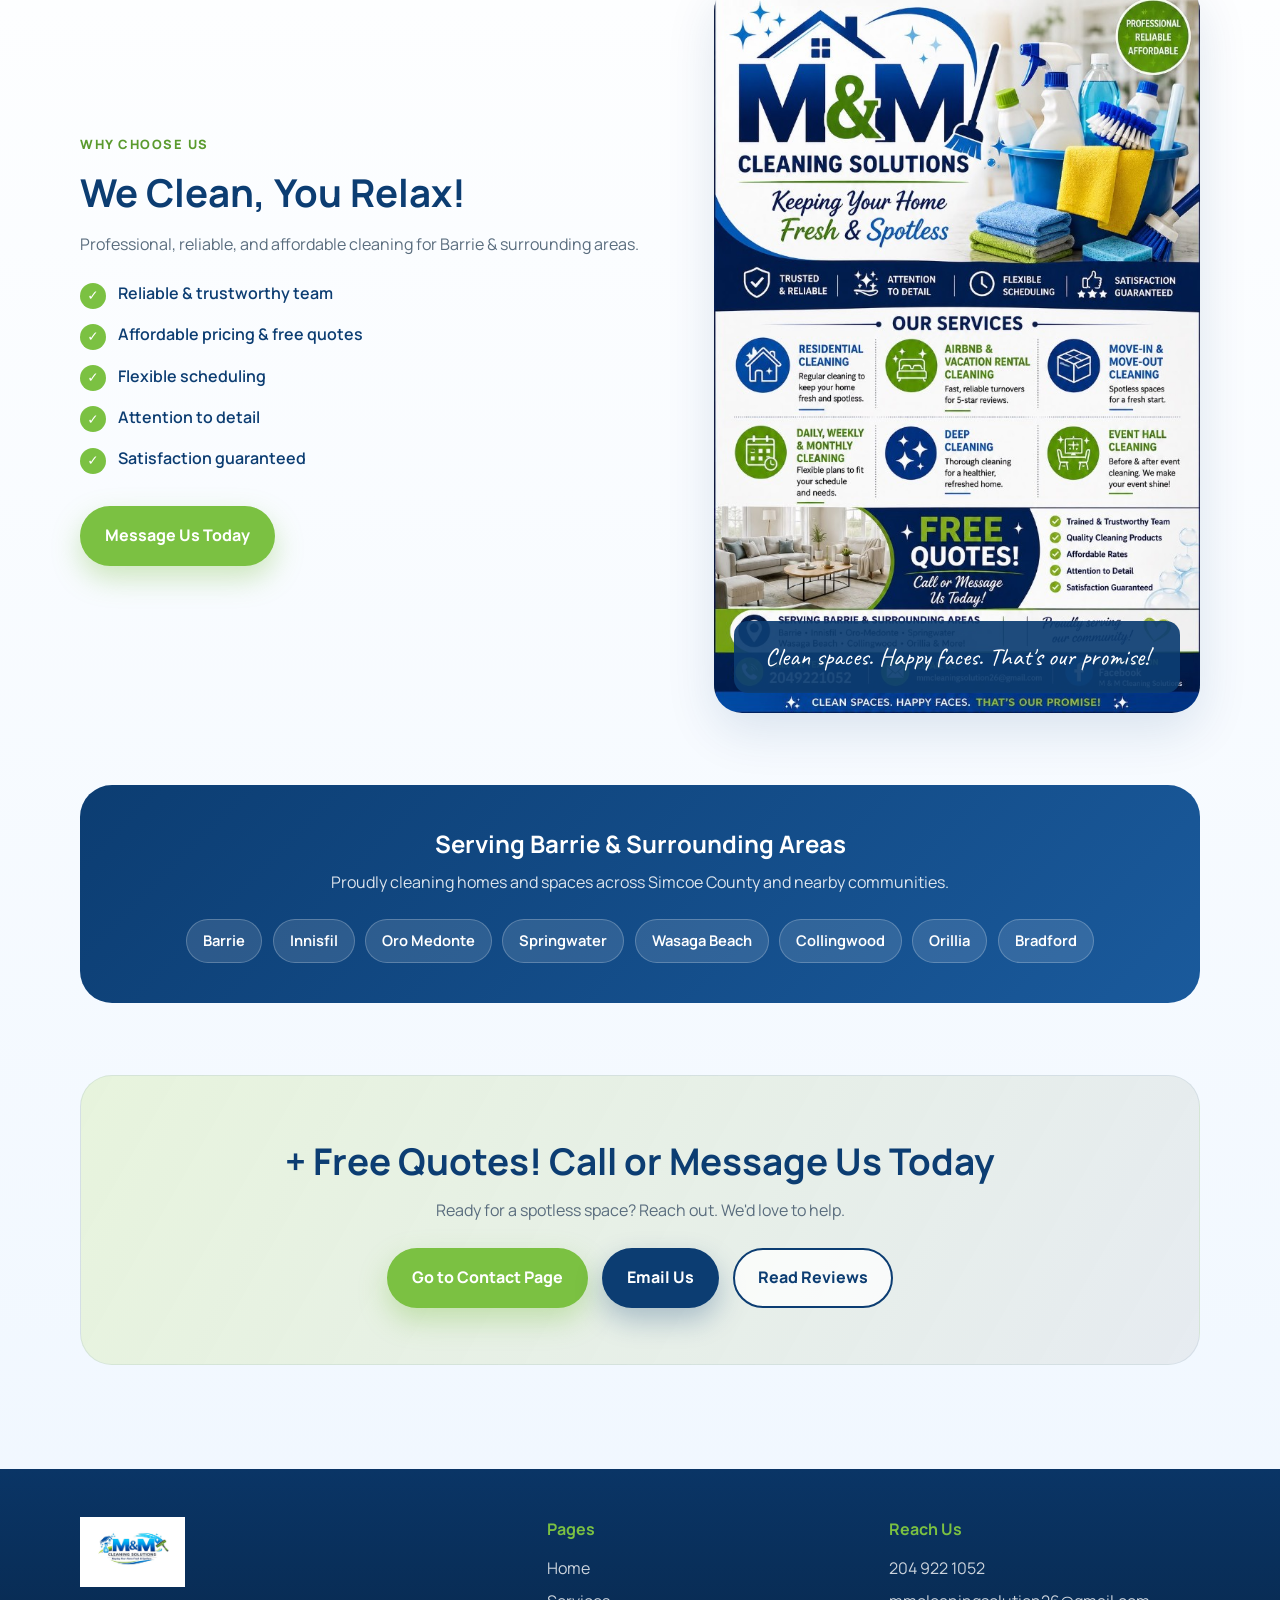
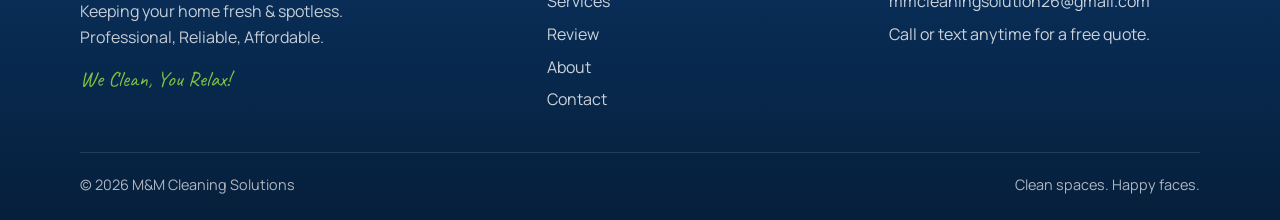
==== commit f2687a7f: "Add dark theme with toggle that remembers user preference. Co-authored-by: Cursor <cursoragent@curso" ====
--- a/index.html
+++ b/index.html
@@ -10,6 +10,16 @@
  <link href="https://fonts.googleapis.com/css2?family=Caveat:wght@600;700&family=Manrope:wght@500;600;700;800&display=swap" rel="stylesheet" />
  <link rel="stylesheet" href="css/styles.css" />
  <link rel="icon" href="assets/logo.png" />
+ <script>
+ (function () {
+   try {
+     var t = localStorage.getItem("mm-theme");
+     if (t === "dark" || (!t && window.matchMedia("(prefers-color-scheme: dark)").matches)) {
+       document.documentElement.setAttribute("data-theme", "dark");
+     }
+   } catch (e) {}
+ })();
+ </script>
 </head>
 <body data-page="home">
  <header class="site-header">
@@ -18,7 +28,6 @@
  <img src="assets/logo.png" alt="M&M Cleaning Solutions logo" />
  <span class="brand-text">M&M Cleaning<small>Solutions</small></span>
  </a>
- <button class="menu-toggle" type="button" aria-label="Open menu" aria-expanded="false">☰</button>
  <nav class="nav-links" aria-label="Primary">
  <a href="index.html" data-nav="home">Home</a>
  <a href="services.html" data-nav="services">Services</a>
@@ -26,6 +35,14 @@
  <a href="about.html" data-nav="about">About</a>
  <a class="nav-cta" href="contact.html" data-nav="contact">Contact</a>
  </nav>
+ <div class="nav-actions">
+ <button class="theme-toggle" type="button" aria-label="Switch to dark theme" title="Switch to dark theme">
+ <span class="theme-toggle-icon" aria-hidden="true"></span>
+ </button>
+ <button class="menu-toggle" type="button" aria-label="Open menu" aria-expanded="false">
+ <span class="menu-toggle-bars" aria-hidden="true"><span></span><span></span><span></span></span>
+ </button>
+ </div>
  </div>
  </header>
 
--- a/css/styles.css
+++ b/css/styles.css
@@ -11,11 +11,59 @@
   --ink: #1a2b3c;
   --muted: #5a6d7e;
   --white: #ffffff;
+  --surface: #ffffff;
+  --surface-soft: rgba(255, 255, 255, 0.75);
+  --header-bg: rgba(255, 255, 255, 0.88);
+  --border: rgba(12, 61, 114, 0.08);
+  --border-strong: rgba(12, 61, 114, 0.18);
+  --panel: #ffffff;
+  --input-bg: #f3f9ff;
+  --hero-veil: linear-gradient(120deg, rgba(255, 255, 255, 0.88) 0%, rgba(232, 244, 255, 0.78) 45%, rgba(255, 255, 255, 0.7) 100%),
+    radial-gradient(circle at 70% 40%, rgba(123, 193, 66, 0.12), transparent 45%);
+  --body-bg:
+    radial-gradient(1200px 600px at 10% -10%, rgba(123, 193, 66, 0.14), transparent 55%),
+    radial-gradient(900px 500px at 100% 0%, rgba(26, 90, 156, 0.12), transparent 50%),
+    linear-gradient(180deg, var(--mist) 0%, var(--white) 40%, #eef6ff 100%);
+  --cta-bg: linear-gradient(120deg, rgba(123, 193, 66, 0.18), rgba(12, 61, 114, 0.1)), var(--white);
+  --card-grad: linear-gradient(160deg, var(--white), var(--sky));
   --shadow: 0 18px 50px rgba(12, 61, 114, 0.12);
+  --logo-blend: multiply;
   --radius: 18px;
   --max: 1120px;
   --font: "Manrope", system-ui, sans-serif;
   --script: "Caveat", cursive;
+}
+
+html[data-theme="dark"] {
+  --navy: #8ec0ff;
+  --navy-deep: #d7e9ff;
+  --navy-soft: #6aa8ef;
+  --lime: #8fd45a;
+  --lime-bright: #a6e075;
+  --lime-deep: #7bc142;
+  --sky: #16324f;
+  --mist: #0b1624;
+  --ink: #e8f0f8;
+  --muted: #9db0c3;
+  --white: #0f1a27;
+  --surface: #142334;
+  --surface-soft: rgba(20, 35, 52, 0.88);
+  --header-bg: rgba(10, 18, 30, 0.9);
+  --border: rgba(142, 192, 255, 0.14);
+  --border-strong: rgba(142, 192, 255, 0.28);
+  --panel: #142334;
+  --input-bg: #0d1826;
+  --hero-veil: linear-gradient(120deg, rgba(8, 16, 28, 0.88) 0%, rgba(12, 28, 48, 0.82) 45%, rgba(8, 18, 32, 0.78) 100%),
+    radial-gradient(circle at 70% 40%, rgba(123, 193, 66, 0.16), transparent 45%);
+  --body-bg:
+    radial-gradient(1000px 500px at 10% -10%, rgba(123, 193, 66, 0.12), transparent 55%),
+    radial-gradient(800px 480px at 100% 0%, rgba(26, 90, 156, 0.22), transparent 50%),
+    linear-gradient(180deg, #0a1320 0%, #0f1a27 45%, #122338 100%);
+  --cta-bg: linear-gradient(120deg, rgba(123, 193, 66, 0.14), rgba(26, 90, 156, 0.18)), #142334;
+  --card-grad: linear-gradient(160deg, #152738, #16324f);
+  --shadow: 0 18px 50px rgba(0, 0, 0, 0.35);
+  --logo-blend: normal;
+  color-scheme: dark;
 }
 
 *,
@@ -33,13 +81,11 @@
 body {
   font-family: var(--font);
   color: var(--ink);
-  background:
-    radial-gradient(1200px 600px at 10% -10%, rgba(123, 193, 66, 0.14), transparent 55%),
-    radial-gradient(900px 500px at 100% 0%, rgba(26, 90, 156, 0.12), transparent 50%),
-    linear-gradient(180deg, var(--mist) 0%, var(--white) 40%, #eef6ff 100%);
+  background: var(--body-bg);
   min-height: 100vh;
   line-height: 1.6;
   overflow-x: hidden;
+  transition: background 0.3s ease, color 0.3s ease;
 }
 
 img {
@@ -62,8 +108,8 @@
   top: 0;
   z-index: 100;
   backdrop-filter: blur(14px);
-  background: rgba(255, 255, 255, 0.88);
-  border-bottom: 1px solid rgba(12, 61, 114, 0.08);
+  background: var(--header-bg);
+  border-bottom: 1px solid var(--border);
 }
 
 .nav-wrap {
@@ -76,6 +122,63 @@
   gap: 1rem;
 }
 
+.nav-actions {
+  display: flex;
+  align-items: center;
+  gap: 0.55rem;
+  flex-shrink: 0;
+}
+
+.theme-toggle {
+  width: 44px;
+  height: 44px;
+  border-radius: 12px;
+  border: 1.5px solid var(--border-strong);
+  background: var(--surface);
+  color: var(--navy);
+  cursor: pointer;
+  display: grid;
+  place-items: center;
+  transition: background 0.2s ease, border-color 0.2s ease, transform 0.2s ease;
+}
+
+.theme-toggle:hover {
+  transform: translateY(-1px);
+  border-color: var(--lime);
+}
+
+.theme-toggle-icon {
+  width: 20px;
+  height: 20px;
+  display: block;
+  position: relative;
+}
+
+.theme-toggle-icon::before {
+  content: "";
+  position: absolute;
+  inset: 0;
+  border-radius: 50%;
+  background: currentColor;
+  box-shadow: inset -5px -2px 0 0 var(--surface);
+}
+
+html[data-theme="dark"] .theme-toggle-icon::before {
+  border-radius: 50%;
+  background: transparent;
+  box-shadow:
+    0 -7px 0 -4px currentColor,
+    0 7px 0 -4px currentColor,
+    7px 0 0 -4px currentColor,
+    -7px 0 0 -4px currentColor,
+    5px 5px 0 -4.5px currentColor,
+    -5px 5px 0 -4.5px currentColor,
+    5px -5px 0 -4.5px currentColor,
+    -5px -5px 0 -4.5px currentColor;
+  border: 2px solid currentColor;
+  inset: 3px;
+}
+
 .brand {
   display: flex;
   align-items: center;
@@ -95,6 +198,7 @@
   display: flex;
   align-items: center;
   gap: 0.35rem;
+  margin-left: auto;
 }
 
 .nav-links a {
@@ -128,13 +232,86 @@
 .menu-toggle {
   display: none;
   border: none;
-  background: var(--navy);
+  background: #0c3d72;
   color: white;
   width: 44px;
   height: 44px;
   border-radius: 12px;
   cursor: pointer;
-  font-size: 1.25rem;
+  padding: 0;
+  align-items: center;
+  justify-content: center;
+}
+
+html[data-theme="dark"] .menu-toggle {
+  background: #1a5a9c;
+}
+
+.menu-toggle-bars {
+  position: relative;
+  width: 20px;
+  height: 14px;
+  display: block;
+}
+
+.menu-toggle-bars span {
+  position: absolute;
+  left: 0;
+  width: 100%;
+  height: 2px;
+  background: white;
+  border-radius: 2px;
+  transition: transform 0.25s ease, opacity 0.2s ease, top 0.25s ease;
+}
+
+.menu-toggle-bars span:nth-child(1) { top: 0; }
+.menu-toggle-bars span:nth-child(2) { top: 6px; }
+.menu-toggle-bars span:nth-child(3) { top: 12px; }
+
+.menu-toggle.is-open .menu-toggle-bars span:nth-child(1) {
+  top: 6px;
+  transform: rotate(45deg);
+}
+
+.menu-toggle.is-open .menu-toggle-bars span:nth-child(2) {
+  opacity: 0;
+}
+
+.menu-toggle.is-open .menu-toggle-bars span:nth-child(3) {
+  top: 6px;
+  transform: rotate(-45deg);
+}
+
+.scroll-top {
+  position: fixed;
+  right: 1.15rem;
+  bottom: 1.15rem;
+  z-index: 90;
+  width: 48px;
+  height: 48px;
+  border: none;
+  border-radius: 50%;
+  background: var(--lime);
+  color: white;
+  font-size: 1.35rem;
+  font-weight: 800;
+  cursor: pointer;
+  box-shadow: 0 10px 28px rgba(123, 193, 66, 0.4);
+  opacity: 0;
+  visibility: hidden;
+  transform: translateY(10px);
+  transition: opacity 0.25s ease, visibility 0.25s ease, transform 0.25s ease, background 0.2s ease;
+}
+
+.scroll-top.visible {
+  opacity: 1;
+  visibility: visible;
+  transform: none;
+}
+
+.scroll-top:hover {
+  background: var(--lime-deep);
+  transform: translateY(-2px);
 }
 
 /* —— Hero —— */
@@ -162,9 +339,7 @@
   position: absolute;
   inset: 0;
   z-index: -1;
-  background:
-    linear-gradient(120deg, rgba(255, 255, 255, 0.88) 0%, rgba(232, 244, 255, 0.78) 45%, rgba(255, 255, 255, 0.7) 100%),
-    radial-gradient(circle at 70% 40%, rgba(123, 193, 66, 0.12), transparent 45%);
+  background: var(--hero-veil);
 }
 
 .hero-inner {
@@ -175,10 +350,16 @@
 }
 
 .hero-logo {
-  width: min(280px, 70vw);
-  margin: 0 auto 1.25rem;
-  filter: drop-shadow(0 10px 24px rgba(12, 61, 114, 0.15));
+  width: min(300px, 72vw);
+  margin: 0 auto 1rem;
+  background: transparent;
+  mix-blend-mode: var(--logo-blend);
+  filter: drop-shadow(0 8px 18px rgba(12, 61, 114, 0.12));
   animation: riseIn 0.9s ease both;
+}
+
+html[data-theme="dark"] .hero-logo {
+  filter: drop-shadow(0 8px 22px rgba(0, 0, 0, 0.45)) brightness(1.08);
 }
 
 .hero h1 {
@@ -251,14 +432,29 @@
 }
 
 .btn-outline {
-  background: rgba(255, 255, 255, 0.7);
+  background: var(--surface-soft);
   border-color: var(--navy);
   color: var(--navy);
 }
 
 .btn-outline:hover {
-  background: var(--navy);
+  background: #0c3d72;
+  border-color: #0c3d72;
   color: white;
+}
+
+html[data-theme="dark"] .btn-outline:hover {
+  background: var(--lime);
+  border-color: var(--lime);
+  color: #0a1624;
+}
+
+html[data-theme="dark"] .btn-secondary {
+  background: #1a5a9c;
+}
+
+html[data-theme="dark"] .btn-secondary:hover {
+  background: #2a6fb5;
 }
 
 /* —— Sections —— */
@@ -315,8 +511,8 @@
 }
 
 .value-item {
-  background: linear-gradient(160deg, var(--white), var(--sky));
-  border: 1px solid rgba(12, 61, 114, 0.08);
+  background: var(--card-grad);
+  border: 1px solid var(--border);
   border-radius: var(--radius);
   padding: 1.25rem 1rem;
   text-align: center;
@@ -356,8 +552,8 @@
 .service {
   padding: 1.5rem;
   border-radius: var(--radius);
-  background: rgba(255, 255, 255, 0.72);
-  border: 1px solid rgba(12, 61, 114, 0.08);
+  background: var(--surface-soft);
+  border: 1px solid var(--border);
   transition: border-color 0.25s ease, transform 0.25s ease, box-shadow 0.25s ease;
 }
 
@@ -371,12 +567,16 @@
   width: 54px;
   height: 54px;
   border-radius: 50%;
-  background: var(--navy);
+  background: #0c3d72;
   color: white;
   display: grid;
   place-items: center;
   font-size: 1.35rem;
   margin-bottom: 1rem;
+}
+
+html[data-theme="dark"] .service-icon {
+  background: #1a5a9c;
 }
 
 .service h3 {
@@ -492,11 +692,9 @@
 .cta-band {
   text-align: center;
   padding: 3.5rem 1.5rem;
-  background:
-    linear-gradient(120deg, rgba(123, 193, 66, 0.18), rgba(12, 61, 114, 0.1)),
-    var(--white);
+  background: var(--cta-bg);
   border-radius: 32px;
-  border: 1px solid rgba(12, 61, 114, 0.08);
+  border: 1px solid var(--border);
 }
 
 .cta-band h2 {
@@ -630,8 +828,8 @@
 }
 
 .info-panel {
-  background: rgba(255, 255, 255, 0.8);
-  border: 1px solid rgba(12, 61, 114, 0.08);
+  background: var(--surface-soft);
+  border: 1px solid var(--border);
   border-radius: 24px;
   padding: 1.5rem;
 }
@@ -642,8 +840,8 @@
 }
 
 .form-panel {
-  background: var(--white);
-  border: 1px solid rgba(12, 61, 114, 0.1);
+  background: var(--panel);
+  border: 1px solid var(--border);
   border-radius: 24px;
   padding: 1.75rem;
   box-shadow: var(--shadow);
@@ -686,9 +884,9 @@
   width: 100%;
   padding: 0.85rem 1rem;
   border-radius: 12px;
-  border: 1.5px solid rgba(12, 61, 114, 0.18);
+  border: 1.5px solid var(--border-strong);
   font: inherit;
-  background: var(--mist);
+  background: var(--input-bg);
   color: var(--ink);
   transition: border-color 0.2s ease, box-shadow 0.2s ease;
 }
@@ -699,7 +897,7 @@
   outline: none;
   border-color: var(--lime);
   box-shadow: 0 0 0 3px rgba(123, 193, 66, 0.2);
-  background: white;
+  background: var(--surface);
 }
 
 .field textarea {
@@ -752,9 +950,8 @@
 .gallery-placeholder {
   display: grid;
   place-items: center;
-  background:
-    linear-gradient(160deg, rgba(232, 244, 255, 0.95), rgba(255, 255, 255, 0.85));
-  border: 2px dashed rgba(12, 61, 114, 0.22);
+  background: var(--card-grad);
+  border: 2px dashed var(--border-strong);
   box-shadow: none;
 }
 
@@ -787,8 +984,8 @@
 }
 
 .reviews-panel {
-  background: rgba(255, 255, 255, 0.72);
-  border: 1px solid rgba(12, 61, 114, 0.08);
+  background: var(--surface-soft);
+  border: 1px solid var(--border);
   border-radius: 24px;
   padding: 1.5rem;
   min-height: 320px;
@@ -805,8 +1002,8 @@
 .review-card {
   padding: 1.15rem 1.25rem;
   border-radius: 16px;
-  background: linear-gradient(160deg, var(--white), var(--sky));
-  border: 1px solid rgba(12, 61, 114, 0.08);
+  background: var(--card-grad);
+  border: 1px solid var(--border);
   animation: riseIn 0.45s ease both;
 }
 
@@ -906,9 +1103,9 @@
   text-align: center;
   padding: 3rem 1rem;
   color: var(--muted);
-  border: 1px dashed rgba(12, 61, 114, 0.2);
+  border: 1px dashed var(--border-strong);
   border-radius: 18px;
-  background: rgba(255, 255, 255, 0.6);
+  background: var(--surface-soft);
 }
 
 /* Services detail */
@@ -923,8 +1120,8 @@
   gap: 1.15rem;
   padding: 1.35rem;
   border-radius: var(--radius);
-  background: rgba(255, 255, 255, 0.75);
-  border: 1px solid rgba(12, 61, 114, 0.08);
+  background: var(--surface-soft);
+  border: 1px solid var(--border);
   align-items: start;
 }
 
@@ -954,9 +1151,7 @@
   height: 70px;
   width: auto;
   margin-bottom: 0.75rem;
-  background: white;
-  border-radius: 12px;
-  padding: 0.35rem 0.5rem;
+  background: transparent;
 }
 
 .footer-brand p {
@@ -1051,20 +1246,6 @@
     grid-template-columns: 1fr;
   }
 
-  .brand-text {
-    display: block;
-    font-weight: 800;
-    color: var(--navy);
-    font-size: 0.95rem;
-    line-height: 1.2;
-  }
-
-  .brand-text small {
-    display: block;
-    font-weight: 600;
-    color: var(--muted);
-    font-size: 0.72rem;
-  }
 }
 
 @media (max-width: 720px) {
@@ -1078,17 +1259,22 @@
     top: 100%;
     left: 0;
     right: 0;
-    background: white;
+    margin-left: 0;
+    background: var(--panel);
     flex-direction: column;
     align-items: stretch;
     padding: 0.75rem;
-    border-bottom: 1px solid rgba(12, 61, 114, 0.1);
+    border-bottom: 1px solid var(--border);
     display: none;
     box-shadow: var(--shadow);
   }
 
   .nav-links.open {
     display: flex;
+  }
+
+  .nav-actions {
+    margin-left: auto;
   }
 
   .nav-links a.nav-cta {
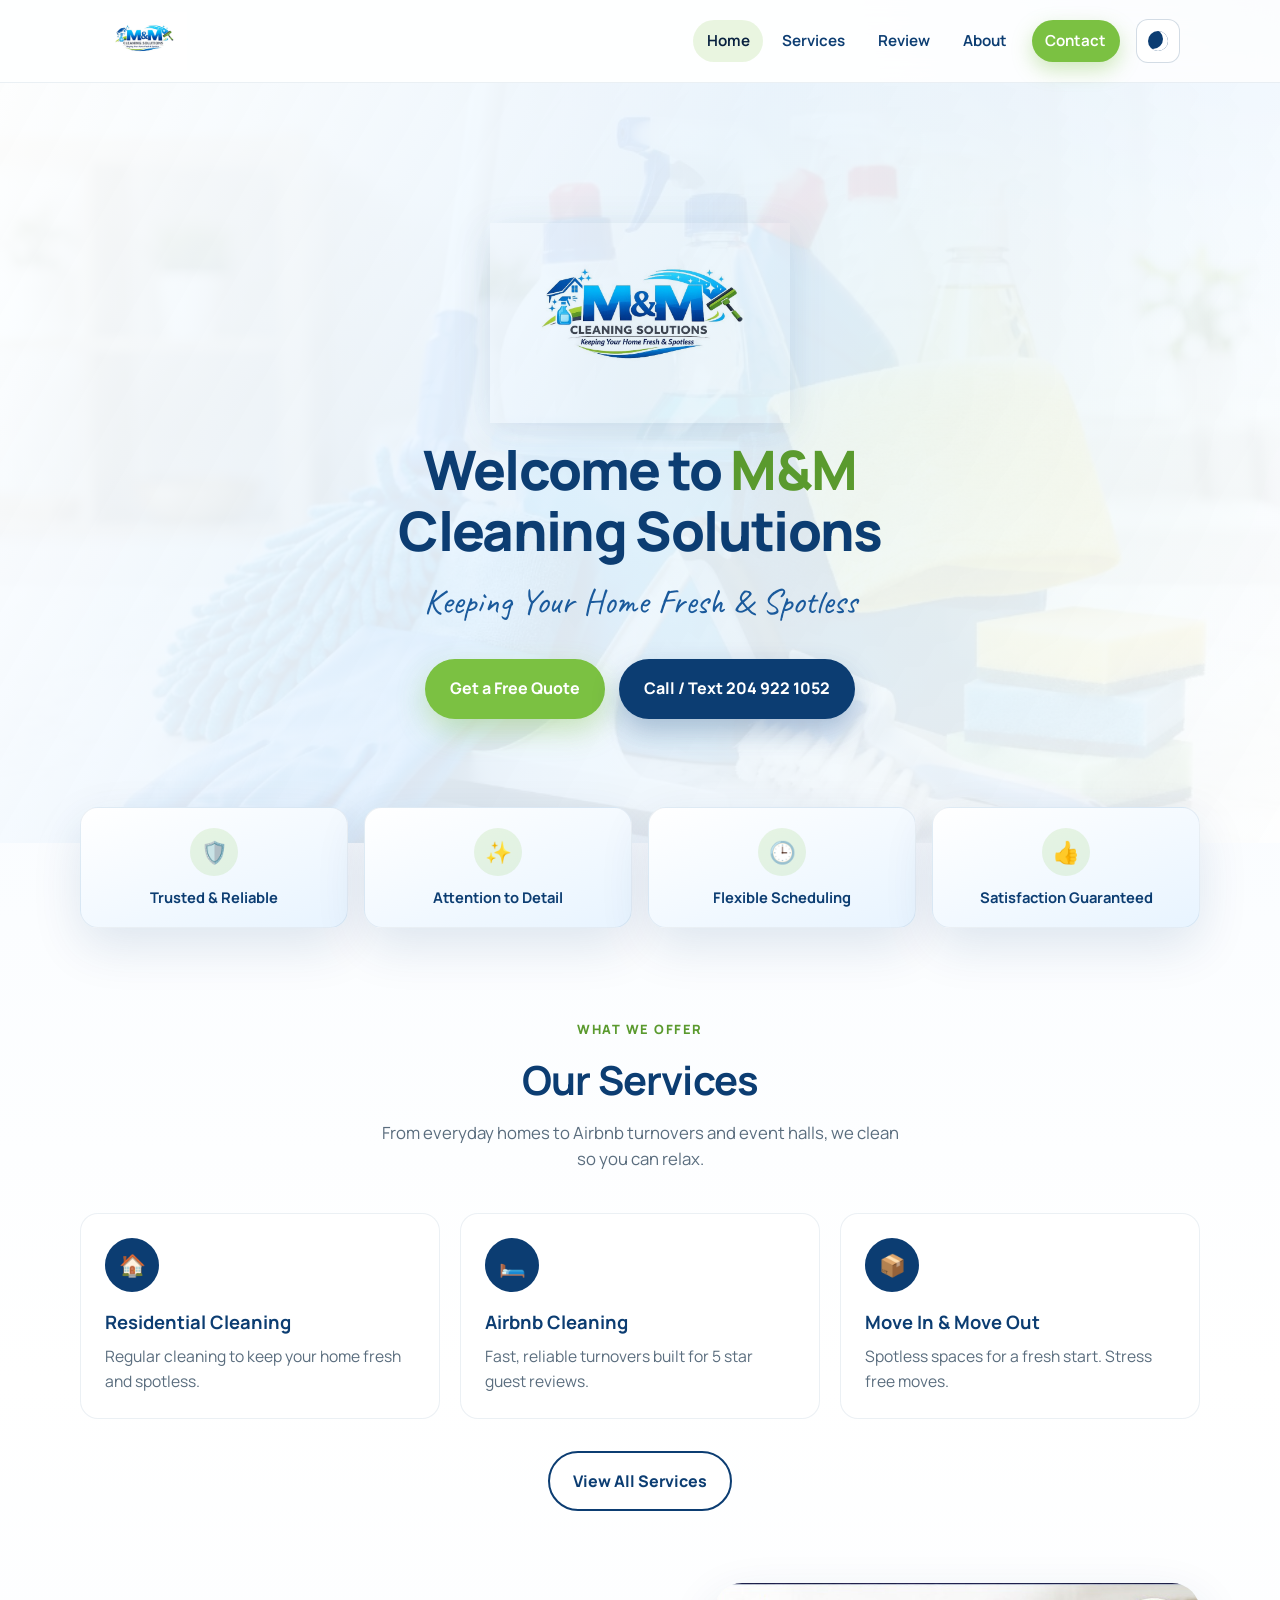
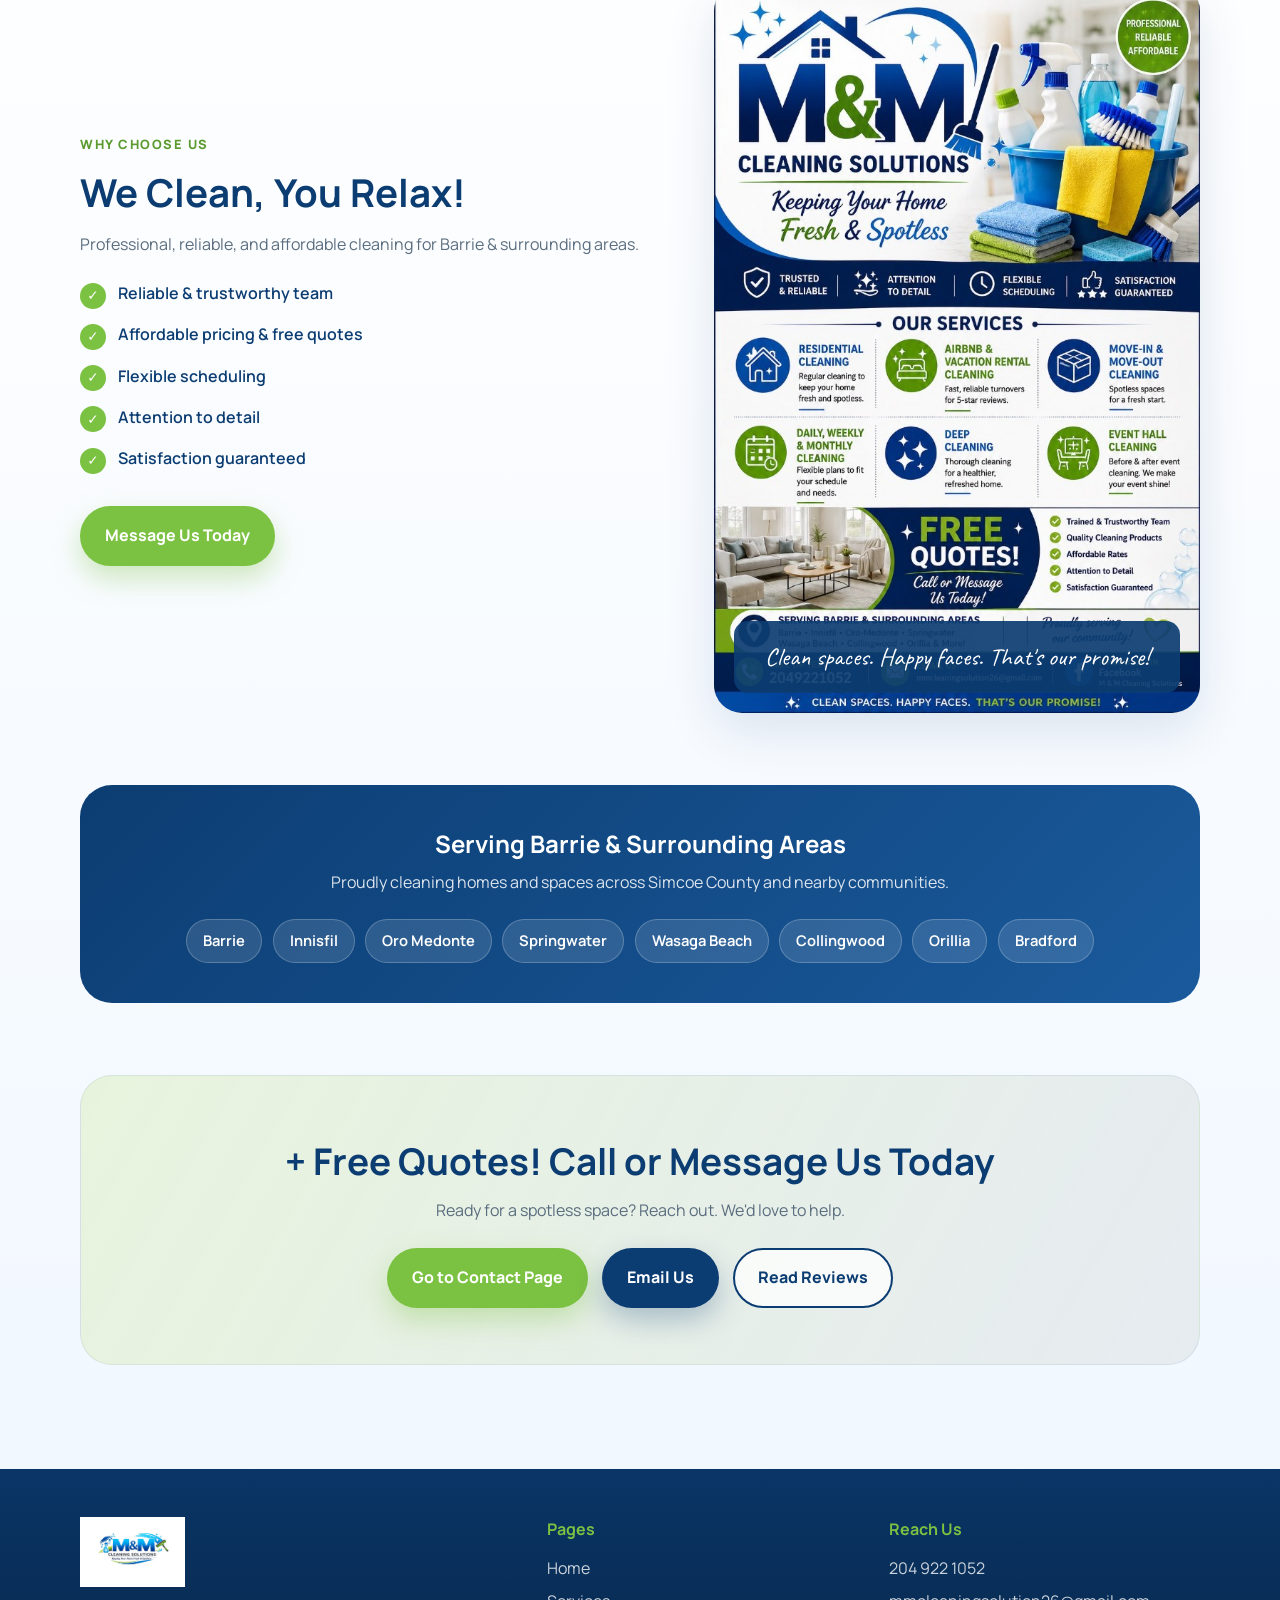
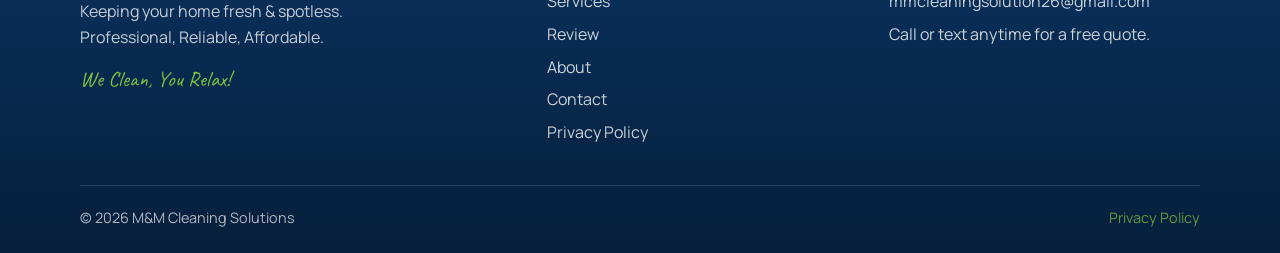
==== commit 45d24f6e: "Add Privacy Policy page and footer links. Co-authored-by: Cursor <cursoragent@cursor.com>" ====
--- a/index.html
+++ b/index.html
@@ -180,6 +180,7 @@
  <a href="review.html">Review</a>
  <a href="about.html">About</a>
  <a href="contact.html">Contact</a>
+ <a href="privacy.html">Privacy Policy</a>
  </div>
  <div class="footer-col">
  <h4>Reach Us</h4>
@@ -190,7 +191,7 @@
  </div>
  <div class="footer-bottom">
  <span>© <span id="year"></span> M&M Cleaning Solutions</span>
- <span>Clean spaces. Happy faces.</span>
+ <a href="privacy.html">Privacy Policy</a>
  </div>
  </footer>
 
--- a/css/styles.css
+++ b/css/styles.css
@@ -926,6 +926,23 @@
   animation: riseIn 0.45s ease both;
 }
 
+.form-success.error {
+  background: rgba(220, 80, 80, 0.15);
+  color: #b42318;
+}
+
+html[data-theme="dark"] .form-success.error {
+  color: #ffb4b0;
+}
+
+.botcheck {
+  display: none !important;
+  position: absolute;
+  left: -9999px;
+  opacity: 0;
+  pointer-events: none;
+}
+
 /* Review page — gallery + comments */
 .media-toolbar {
   display: flex;
@@ -1194,6 +1211,65 @@
   font-size: 1.35rem;
   color: var(--lime);
   opacity: 1 !important;
+}
+
+/* Privacy policy */
+.policy {
+  max-width: 760px;
+}
+
+.policy-updated {
+  color: var(--muted);
+  font-weight: 650;
+  margin-bottom: 1.75rem;
+}
+
+.policy-block {
+  margin-bottom: 1.75rem;
+  padding-bottom: 1.5rem;
+  border-bottom: 1px solid var(--border);
+}
+
+.policy-block:last-of-type {
+  border-bottom: none;
+}
+
+.policy-block h2 {
+  color: var(--navy);
+  font-size: 1.25rem;
+  margin-bottom: 0.65rem;
+}
+
+.policy-block p,
+.policy-block li {
+  color: var(--muted);
+  margin-bottom: 0.65rem;
+}
+
+.policy-block ul {
+  list-style: disc;
+  padding-left: 1.25rem;
+  margin: 0.5rem 0 0.85rem;
+}
+
+.policy-block a {
+  color: var(--navy);
+  font-weight: 700;
+  text-decoration: underline;
+  text-underline-offset: 2px;
+}
+
+.policy-block a:hover {
+  color: var(--lime-deep);
+}
+
+.footer-bottom a {
+  color: var(--lime);
+  opacity: 1;
+}
+
+.footer-bottom a:hover {
+  text-decoration: underline;
 }
 
 /* Reveal animations */
